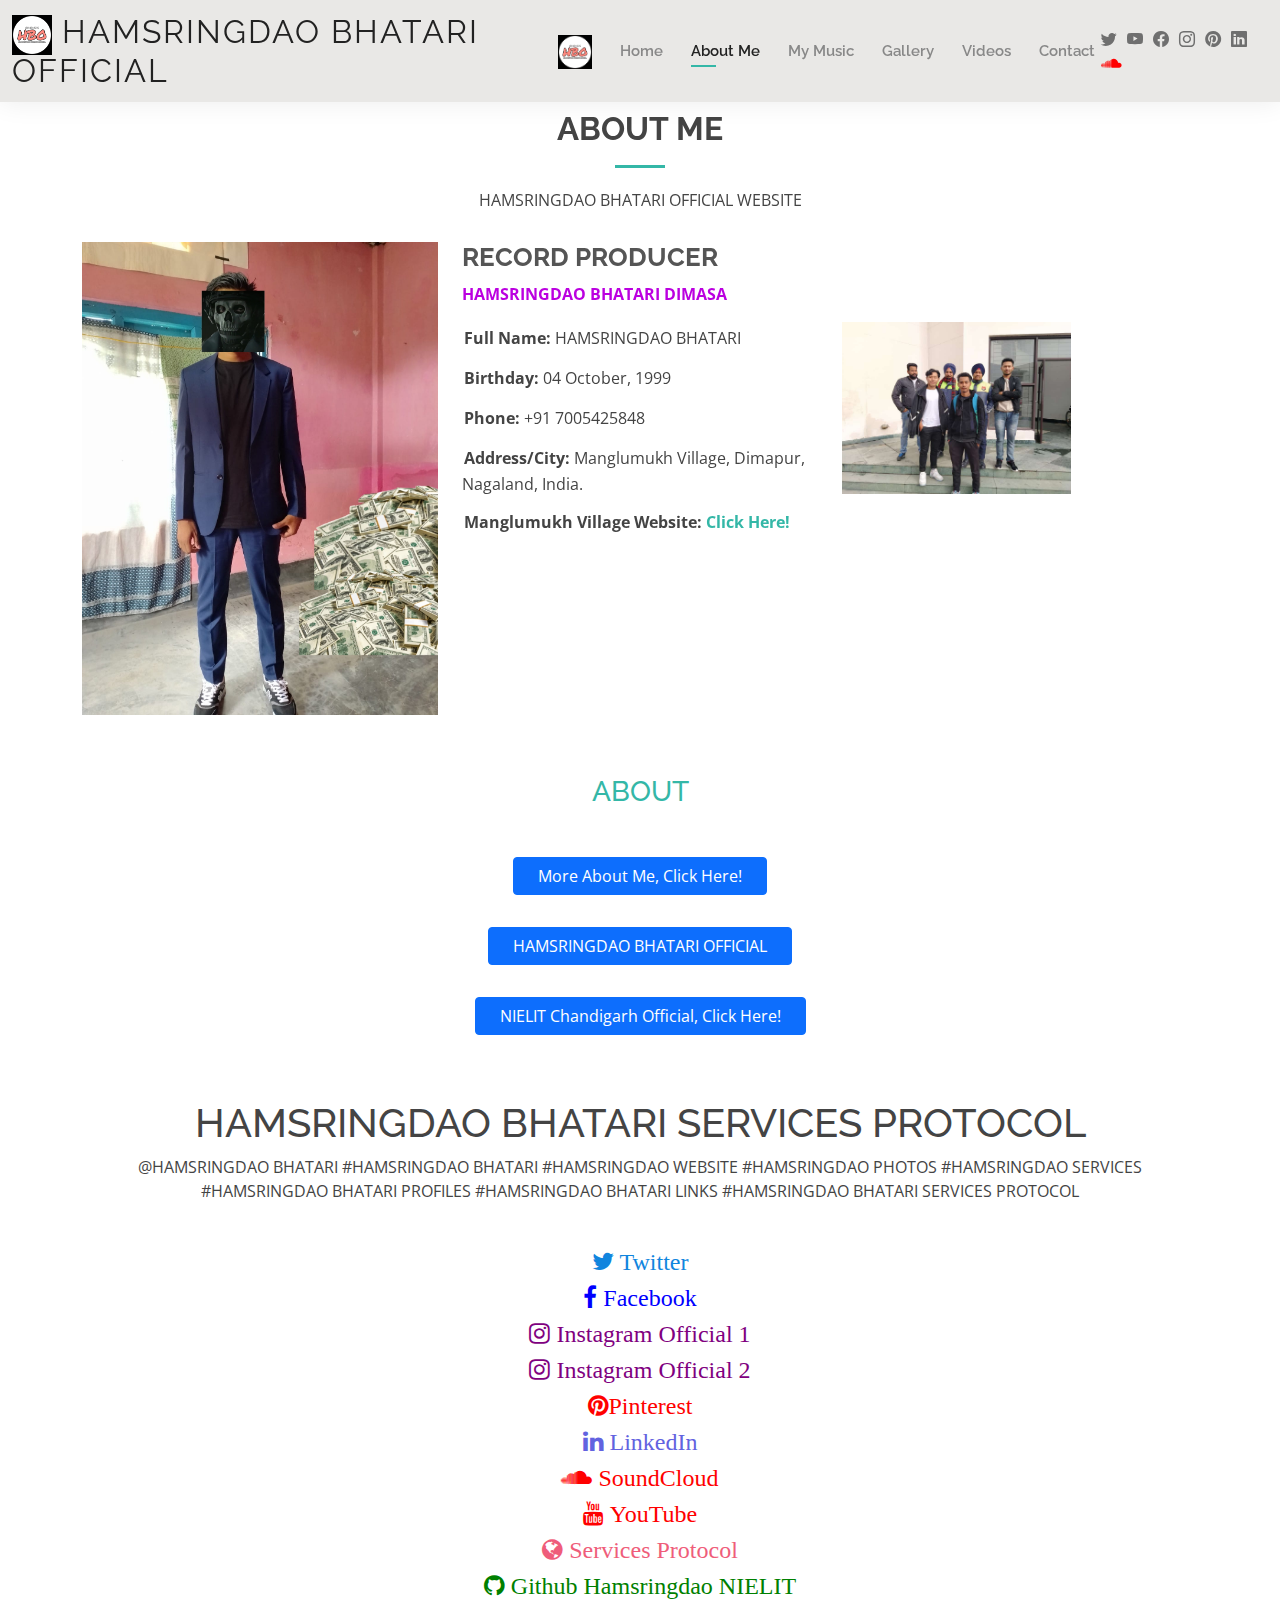
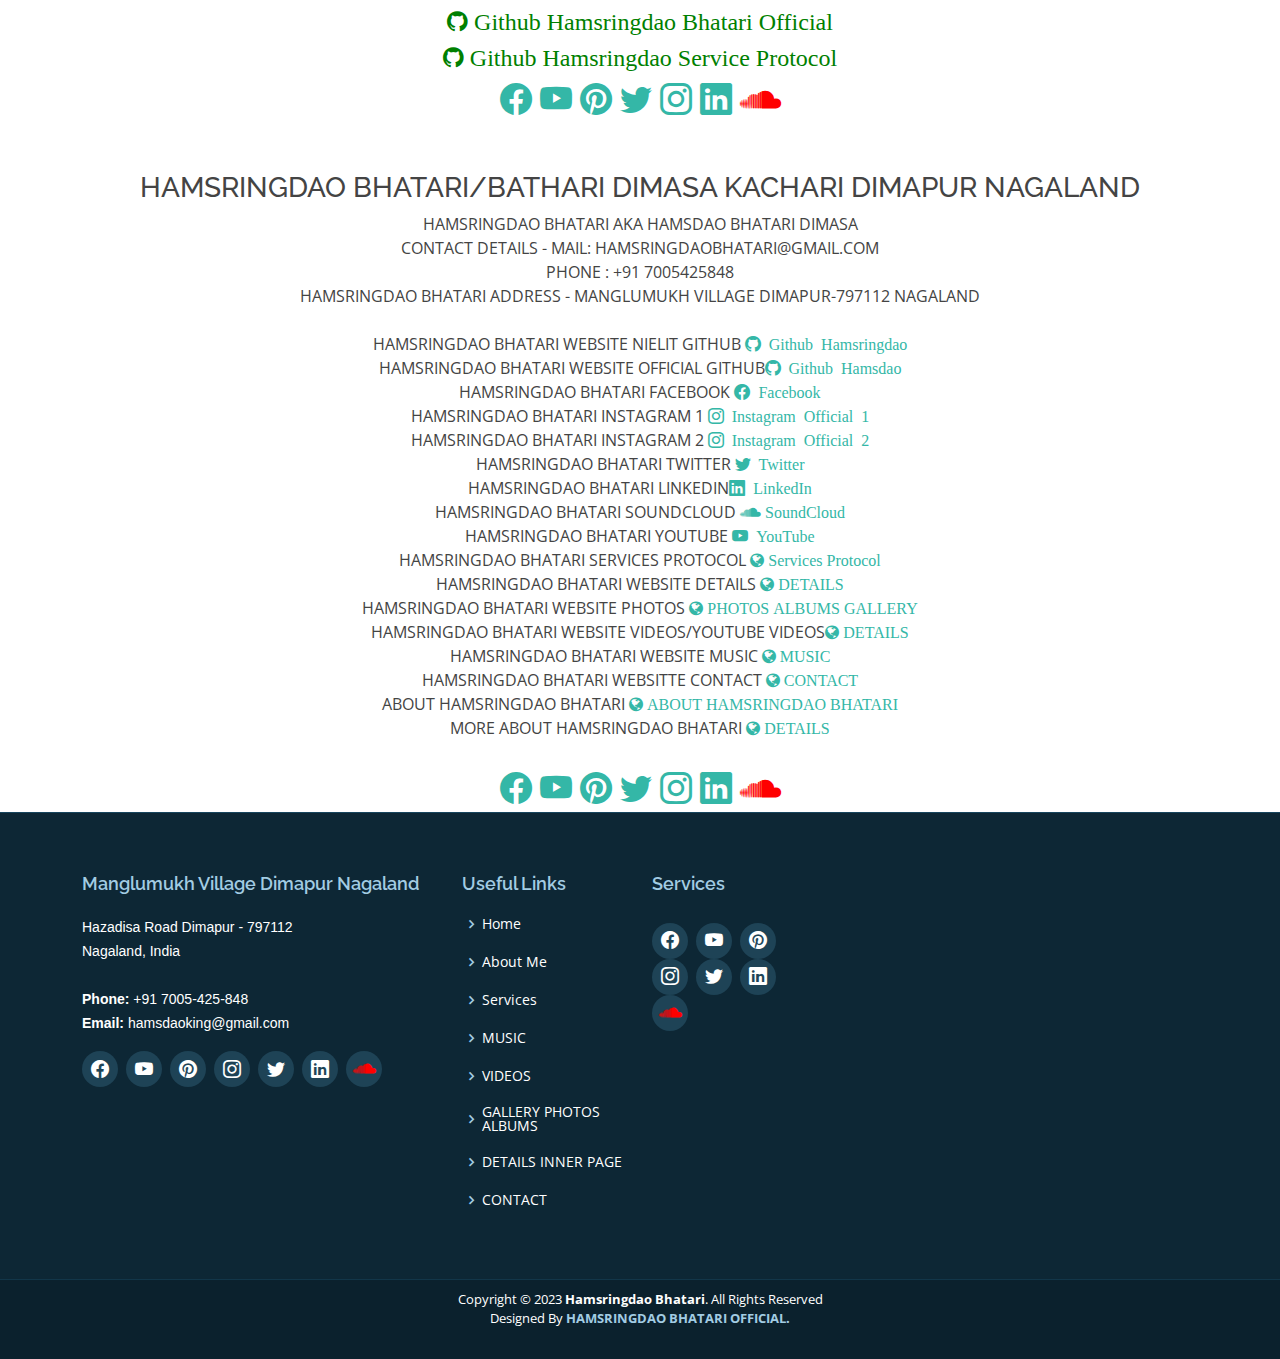
==== about.html @ de3659d4 "Add files via upload" ====
<!DOCTYPE html>
<html lang="en">

<head>
  <meta charset="utf-8">
  <meta content="width=device-width, initial-scale=1.0" name="viewport">

  <title> ABOUT | HAMSRINGDAO BHATARI</title>
  <meta content="HAMSRINGDAO BHATARI WEBSITE" name="description">
  <meta content="WEBSITE" name="keywords">
  <meta content="HAMSRINGDAO BHATARI" name="author">
  
 
  <!-- Favicons -->
  <link href="assets/img/favicon.png" rel="icon">
  <link href="assets/img/apple-touch-icon.png" rel="apple-touch-icon">
  
  <!-- Google Fonts -->
  <link href="https://fonts.googleapis.com/css?family=Open+Sans:300,300i,400,400i,600,600i,700,700i|Raleway:300,300i,400,400i,500,500i,600,600i,700,700i|Poppins:300,300i,400,400i,500,500i,600,600i,700,700i" rel="stylesheet">

  <!-- Vendor CSS Files -->
  <link href="assets/vendor/aos/aos.css" rel="stylesheet">
  <link href="assets/vendor/bootstrap/css/bootstrap.min.css" rel="stylesheet">
  <link href="assets/vendor/bootstrap-icons/bootstrap-icons.css" rel="stylesheet">
  <link href="assets/vendor/boxicons/css/boxicons.min.css" rel="stylesheet">
  <link href="assets/vendor/glightbox/css/glightbox.min.css" rel="stylesheet">
  <link href="assets/vendor/swiper/swiper-bundle.min.css" rel="stylesheet">

  
    <!-- This link is only for icon -->
    <link rel="stylesheet" href="https://cdnjs.cloudflare.com/ajax/libs/font-awesome/4.7.0/css/font-awesome.min.css">
  

  <!-- Template Main CSS File -->
  <link href="assets/css/style.css" rel="stylesheet">

</head>

<body>

  <!-- ======= Header ======= -->
  <header id="header" class="fixed-top">
    <div class="container-fluid d-flex justify-content-between align-items-center">

      <h1 class="logo me-auto me-lg-0"><a href="index.html"><img src="assets/img/logo.png" style="align-left-corner">   HAMSRINGDAO BHATARI OFFICIAL</a></h1>
      <!-- Uncomment below if you prefer to use an image logo -->
      <a href="index.html" class="logo"><img src="assets/img/logo.png" title="HAMSRINGDAO BHATARI OFFICIAL" class="img-fluid"></a>

      <nav id="navbar" class="navbar order-last order-lg-0">
        <ul>
          <li><a href="index.html">Home</a></li>
          <li><a class="active" href="about.html">About Me</a></li>
		  <li><a href="mymusic.html">My Music</a></li>		  
          <li><a href="portfolio.html">Gallery</a></li>
          <li><a href="myvideo.html">Videos</a></li>
          <li><a href="contact.html">Contact</a></li>
        </ul>
        <i class="bi bi-list mobile-nav-toggle"></i>
      </nav><!-- .navbar -->

      <div class="header-social-links">
        <a href="https://twitter.com/hamsringdao9999" target="_blank" class="twitter"><i class="bi bi-twitter"></i></a>
		<a href="https://www.youtube.com/channel/UCcTFQuDcH3THJNUQV20AfqQ" target="_blank" class="youtube"><i class="bi bi-youtube"></i></a>
        <a href="https://www.facebook.com/hamsdao" target="_blank" class="facebook"><i class="bi bi-facebook"></i></a>
        <a href="https://www.instagram.com/hamsringdaobhatariofficial_ig/" target="_blank" class="instagram"><i class="bi bi-instagram"></i></a>
		<a href="https://in.pinterest.com/hamsdao" target="_blank" class="pinterest"><i class="bi bi-pinterest"></i></a>
        <a href="https://in.linkedin.com/in/hamsringdao-bhatari-10584a185" target="_blank" class="linkedin"><i class="bi bi-linkedin"></i></a>
        <a href="https://soundcloud.com/user-743527441" target="_blank" class="souncloud"><i class="fa fa-soundcloud" style="color:red"></i></a>
      </div>

    </div>

  </header><!-- End Header -->

  <main id="main">

    <!-- ======= About Section ======= -->
    <section id="about" class="about">
      <div class="container" data-aos="fade-up">

        <div class="section-title">
          <h2>About Me</h2>
          <p>HAMSRINGDAO BHATARI OFFICIAL WEBSITE</p>
        </div>

        <div class="row">
          <div class="col-lg-4">
            <img src="assets/img/about hamsringdao.jpg" class="img-fluid" title="HAMSRINGDAO BHATARI OFFICIAL">
          </div>
          <div class="col-lg-8 pt-4 pt-lg-0 content">
            <h3>RECORD PRODUCER</h3>
           <p class="fst"><font color="BBLUE"><b>HAMSRINGDAO BHATARI DIMASA<br></b></font></p>
			  
            <div class="row">
              <div class="col-lg-6">
                <ul>
			   	  <li><i class="bi bi-rounded-right"></i> <strong>Full Name:</strong> HAMSRINGDAO BHATARI</li>
                  <li><i class="bi bi-rounded-right"></i> <strong>Birthday:</strong> 04 October, 1999</li>
                  <li><i class="bi bi-rounded-right"></i> <strong>Phone:</strong> +91 7005425848</li>
                  <li><i class="bi bi-rounded-right"></i> <strong>Address/City:</strong> Manglumukh Village, Dimapur, Nagaland, India.</li>
				  <li><i class="bi bi-rounded-right"></i> <strong>Manglumukh Village Website:</strong><a href="https://manglumukh.github.io/" target="_blank"><b> Click Here!</b></a></li>
				
				  
                </ul>
                
              </div>
              
              <div class="col-lg-4">
                <img src="about hamsringdao2.jpg" class="img-fluid" title="HAMSRINGDAO BHATARI OFFICIAL">
              </div>
              <!---<div class="col-lg-6">
                <ul>
                  <li><i class="bi bi-rounded-right"></i> <strong>Education (High School):</strong>
				  <a href="https://www.google.com/maps/place/Little+Daffodils+Hr.Sec+School+,+Doyapur/@25.7644462,93.6097187,15z/data=!4m2!3m1!1s0x0:0xc39501290b8b42b7?sa=X&ved=2ahUKEwjG0YPQ1Yj9AhXBR2wGHbzeDEgQ_BJ6BAhOEAg" target="_blabk">
				  Little Daffodils Hr. Sec. School, Doyapur, Dimapur, Nagaland.</a></li>
				  <li><i class="bi bi-rounded-right"></i> <strong>Education (Hr. Sec.):</strong><a href="https://www.pvhssdimapur.com/" target="_blank"> Pranab Vidyapith Hr. Sec. School (Science), Dimapur, Ngaland.</a></li>
				  <li><i class="bi bi-rounded-right"></i> <strong>Education (UG):</strong><a href="https://setnu.in/" target="_blank"> Nagaland University - School of Engineering and Technology (B.Tech in CSE), DC Court Junction Dimapur, Nagaland.</a></li>
               
                  <li><i class="bi bi-rounded-right"></i> <strong>Email:</strong> hamsringdaobhatari@gmail.com</li>
                  
                </ul>
              </div>--->
            </div>
            
            <!--<p>
              Choosing services, therefore, is the choice of true labor and pain fuzzy services. Anyone can reach out and get everything. None of the prosecutors attended the incident at the time. And all of him.
              Eagerness to be called the most important services indeed. But hey, because he countered, and so did not. Something interesting indeed to seek out of curiosity. From and from him who countered all the guilt of praising the great sorrows.
            </p>-->
            
          </div>
          

        </div>

      </div>
    </section><!-- End About Section -->


  </main><!-- End #main -->


  <!--------------===================== About =======================------------------>

  <center><h3><a href="about.html">ABOUT</h3></a></center><br>



  
<!-------=========================    Start Links        ==========================------>
<div class="container">


    
    <center>
      
      <p class="pt-3"><a class="btn btn-primary btn js-scroll px-4" href="https://hamsringdaobhatariofficial.github.io/about.html" target="_blank" role="button">More About Me, Click Here!</a></p>
          
          
      <p class="pt-3"><a class="btn btn-primary btn js-scroll px-4" href="https://hamsringdaobhatariofficial.github.io/" target="_blank" role="button">HAMSRINGDAO BHATARI OFFICIAL</a></p>
      
      
      <p class="pt-3"><a class="btn btn-primary btn js-scroll px-4" href="https://nielit.gov.in/chandigarh/" target="_blank" role="button">NIELIT Chandigarh Official, Click Here!</a></p>
      
      </center>

      <br><br>

    
        

    <CENTER><h1>HAMSRINGDAO BHATARI SERVICES PROTOCOL</h1></CENTER>
    <CENTER><P>@HAMSRINGDAO BHATARI #HAMSRINGDAO BHATARI #HAMSRINGDAO WEBSITE #HAMSRINGDAO PHOTOS #HAMSRINGDAO SERVICES #HAMSRINGDAO BHATARI PROFILES
      #HAMSRINGDAO BHATARI LINKS #HAMSRINGDAO BHATARI SERVICES PROTOCOL
    </P></CENTER>
    <br>



    <CENTER>
      <icon size="5"><font size="5">
      <a href="https://twitter.com/hamsringdao9999" class="twitter"><i class="fa fa-twitter" style="color:rgb(16, 133, 222)">  Twitter</i></a> <br>
      <a href="https://www.facebook.com/hamsdao" class="facebook"><i class="fa fa-facebook" style="color:blue">  Facebook</i></a> <br>
      <a href="https://www.instagram.com/hamsringdaobhatariofficial_ig/" class="instagram"><i class="fa fa-instagram" style="color: purple">  Instagram Official 1</i></a><br> 
      <a href="https://www.instagram.com/hamsringdaobhatari_2/" class="instagram"><i class="fa fa-instagram" style="color:purple">  Instagram Official 2</i></a> <br>
      <a href="https://in.pinterest.com/hamsdao/" class="pinterest"><i class="fa fa-pinterest" style="color:red">Pinterest</i></a> <br>
      <a href="https://in.linkedin.com/in/hamsringdao-bhatari-10584a185" class="linkedin"><i class="fa fa-linkedin" style="color:rgb(98, 98, 224)">  LinkedIn</i></a>   <br>         
      <a href="https://soundcloud.com/user-743527441" target="_blank" class="souncloud"><i class="fa fa-soundcloud" style="color:red">  SoundCloud</i></a><br>
      <a href="https://www.youtube.com/channel/UCcTFQuDcH3THJNUQV20AfqQ" class="youtube"><i class="fa fa-youtube" style="color:red">  YouTube</i></a><br>
      <a href="https://bhatari.github.io/" class="cursor"><i class="fa fa-globe" style="color:rgb(239, 93, 122)">  Services Protocol</i></a><br>
      <a href="https://hamsringdao.github.io/" class="github"><i class="fa fa-github" style="color:green">  Github Hamsringdao NIELIT</i></a> <br>
      <a href="https://hamsringdaobhatariofficial.github.io/" class="github"><i class="fa fa-github" style="color:green">  Github Hamsringdao Bhatari Official</i></a> <br>
      <a href="https://bhatari.github.io/" class="github"><i class="fa fa-github" style="color:green">  Github Hamsringdao Service Protocol</i></a> <br>
      
    </font></icon>
    <div></div>

        
        
      <icon size="6"><font size="6">
        <div class="social-links d-none d-md-block">
          <a href="https://www.facebook.com/hamsdao" target="_blank" class="facebook"><i class="bi bi-facebook"></i></a>
        <a href="https://www.youtube.com/channel/UCcTFQuDcH3THJNUQV20AfqQ" target="_blank" class="youtube" ><i class="bi bi-youtube"></i></a>
        <a href="https://in.pinterest.com/hamsdao" target="_blank" class="pinterest"><i class="bi bi-pinterest"></i></a>
            <a href="https://twitter.com/hamsringdao9999" target="_blank" class="twitter"><i class="bi bi-twitter"></i></a>
            <a href="https://www.instagram.com/hamsringdaobhatariofficial_ig/" target="_blank" class="instagram"><i class="bi bi-instagram"></i></a>
            <a href="https://in.linkedin.com/in/hamsringdao-bhatari-10584a185" target="_blank" class="linkedin"><i class="bi bi-linkedin"></i></a>
            <a href="https://soundcloud.com/user-743527441" target="_blank" class="souncloud"><i class="fa fa-soundcloud" style="color:red"></i></a>
        
          </div></font></icon>
          
    </CENTER>

  </div> <br><br>
  
  <!--------------================            ======================================-->




  
  <center><h3>HAMSRINGDAO BHATARI/BATHARI DIMASA KACHARI DIMAPUR NAGALAND</h3></center>
  <CENTER>HAMSRINGDAO BHATARI AKA HAMSDAO BHATARI DIMASA</CENTER>
  <CENTER>CONTACT DETAILS - MAIL: HAMSRINGDAOBHATARI@GMAIL.COM</CENTER>
  <CENTER>PHONE : +91 7005425848</CENTER>
  <CENTER>HAMSRINGDAO BHATARI ADDRESS - MANGLUMUKH VILLAGE DIMAPUR-797112 NAGALAND</CENTER>
  <br>
  <CENTER>HAMSRINGDAO BHATARI WEBSITE NIELIT GITHUB <a href="https://hamsringdao.github.io/" class="github"><i class="bx bi-github">  Github Hamsringdao</i></a> </CENTER>
  <CENTER>HAMSRINGDAO BHATARI WEBSITE OFFICIAL GITHUB<a href="https://hamsringdaobhatariofficial.github.io/" class="github"><i class="bx bi-github">  Github Hamsdao</i></a></CENTER>
  <CENTER>HAMSRINGDAO BHATARI FACEBOOK <a href="https://www.facebook.com/hamsdao" class="facebook"><i class="bx bi-facebook">  Facebook</i></a> </CENTER>
  <CENTER>HAMSRINGDAO BHATARI INSTAGRAM 1 <a href="https://www.instagram.com/hamsringdaobhatariofficial_ig/" class="instagram"><i class="bx bi-instagram">  Instagram Official 1</i></a></CENTER>
  <CENTER>HAMSRINGDAO BHATARI INSTAGRAM 2 <a href="https://www.instagram.com/hamsringdaobhatari_2/" class="instagram"><i class="bx bi-instagram">  Instagram Official 2</i></a> </CENTER>
  <CENTER>HAMSRINGDAO BHATARI TWITTER <a href="https://twitter.com/hamsringdao9999" class="twitter"><i class="bx bi-twitter">  Twitter</i></a></CENTER>
  <CENTER>HAMSRINGDAO BHATARI LINKEDIN<a href="https://in.linkedin.com/in/hamsringdao-bhatari-10584a185" class="linkedin"><i class="bx bi-linkedin">  LinkedIn</i></a> </CENTER>
  <CENTER>HAMSRINGDAO BHATARI SOUNDCLOUD <a href="https://soundcloud.com/user-743527441" class="instagram"><i class="fa fa-soundcloud">  SoundCloud</i></a></CENTER>
  <CENTER>HAMSRINGDAO BHATARI YOUTUBE <a href="https://www.youtube.com/channel/UCcTFQuDcH3THJNUQV20AfqQ" class="youtube"><i class="bx bi-youtube">  YouTube</i></a></CENTER>
  <CENTER>HAMSRINGDAO BHATARI SERVICES PROTOCOL <a href="https://bhatari.github.io/" class="cursor"><i class="fa fa-globe">  Services Protocol</i></a></CENTER>
  <CENTER>HAMSRINGDAO BHATARI WEBSITE DETAILS <a href="portfolio-details.html" class="cursor"><i class="fa fa-globe">  DETAILS</i></a></CENTER>
  <CENTER>HAMSRINGDAO BHATARI WEBSITE PHOTOS <a href="portfolio.html" class="cursor"><i class="fa fa-globe">  PHOTOS ALBUMS GALLERY</i></a></CENTER>
  <CENTER>HAMSRINGDAO BHATARI WEBSITE VIDEOS/YOUTUBE VIDEOS<a href="https://www.youtube.com/channel/UCcTFQuDcH3THJNUQV20AfqQ" class="cursor"><i class="fa fa-globe">  DETAILS</i></a></CENTER>
  <CENTER>HAMSRINGDAO BHATARI WEBSITE MUSIC <a href="mymusic.html" class="cursor"><i class="fa fa-globe">  MUSIC</i></a></CENTER>
  <CENTER>HAMSRINGDAO BHATARI WEBSITTE CONTACT <a href="contact.html" class="cursor"><i class="fa fa-globe">  CONTACT</i></a></CENTER>
  <CENTER>ABOUT HAMSRINGDAO BHATARI <a href="about.html" class="cursor"><i class="fa fa-globe">  ABOUT HAMSRINGDAO BHATARI</i></a></CENTER>
  <CENTER>MORE ABOUT HAMSRINGDAO BHATARI <a href="https://hamsringdao.github.io/" class="cursor"><i class="fa fa-globe">  DETAILS</i></a></CENTER>

  <br>
  
  <center>
    <icon size="6"><font size="6">
      <div class="social-links d-none d-md-block">
        <a href="https://www.facebook.com/hamsdao" target="_blank" class="facebook"><i class="bi bi-facebook"></i></a>
      <a href="https://www.youtube.com/channel/UCcTFQuDcH3THJNUQV20AfqQ" target="_blank" class="youtube" ><i class="bi bi-youtube"></i></a>
      <a href="https://in.pinterest.com/hamsdao" target="_blank" class="pinterest"><i class="bi bi-pinterest"></i></a>
          <a href="https://twitter.com/hamsringdao9999" target="_blank" class="twitter"><i class="bi bi-twitter"></i></a>
          <a href="https://www.instagram.com/hamsringdaobhatariofficial_ig/" target="_blank" class="instagram"><i class="bi bi-instagram"></i></a>
          <a href="https://in.linkedin.com/in/hamsringdao-bhatari-10584a185" target="_blank" class="linkedin"><i class="bi bi-linkedin"></i></a>
          <a href="https://soundcloud.com/user-743527441" target="_blank" class="souncloud"><i class="fa fa-soundcloud" style="color:red"></i></a>
      
        </div></font></icon>
        </center>
    <!--------------===================== END Links =======================------------------>


    
<!-- ======= Footer ======= -->


 <footer id="footer">
    <div class="footer-top">
      <div class="container">
        <div class="row">

          <div class="col-lg-4 col-md-6">
            <div class="footer-info">
              <h3>Manglumukh Village Dimapur Nagaland</h3>
              <p>
                Hazadisa Road Dimapur - 797112 <br>
                Nagaland, India<br><br>
                <strong>Phone:</strong> +91 7005-425-848<br>
                <strong>Email:</strong> hamsdaoking@gmail.com<br>
              </p>
              <div class="social-links mt-3">
                 
				<a href="https://www.facebook.com/hamsdao" target="_blank" class="facebook"><i class="bi bi-facebook"></i></a>
				<a href="https://www.youtube.com/channel/UCcTFQuDcH3THJNUQV20AfqQ"target="_blank" class="youtube"><i class="bi bi-youtube"></i></a>
				<a href="https://in.pinterest.com/hamsdao" target="_blank" class="pinterest"><i class="bi bi-pinterest"></i></a>
				<a href="https://www.instagram.com/hamsringdaobhatariofficial_ig/" target="_blank" class="instagram"><i class="bi bi-instagram"></i></a>
				<a href="https://twitter.com/hamsringdao9999" target="_blank" class="twitter"><i class="bi bi-twitter"></i></a>
				<a href="https://in.linkedin.com/in/hamsringdao-bhatari-10584a185" target="_blank" class="linkedin"><i class="bi bi-linkedin"></i></i></a>
        <a href="https://soundcloud.com/user-743527441" target="_blank" class="souncloud"><i class="fa fa-soundcloud" style="color:red"></i></a>
				
              </div>
            </div>
          </div>

          <div class="col-lg-2 col-md-6 footer-links">
            <h4>Useful Links</h4>
            <ul><li><i class="bx bx-chevron-right"></i> <a href="#hero">Home</a></li>
              <li><i class="bx bx-chevron-right"></i> <a href="about.html">About Me</a></li>
              <li><i class="bx bx-chevron-right"></i> <a href="https://bhatari.github.io/">Services</a></li>
              <li><i class="bx bx-chevron-right"></i> <a href="mymusic.html">MUSIC</a></li>
              <li><i class="bx bx-chevron-right"></i> <a href="myvideo.html">VIDEOS</a></li>
              <li><i class="bx bx-chevron-right"></i> <a href="portfolio.html">GALLERY PHOTOS ALBUMS</a></li>
              <li><i class="bx bx-chevron-right"></i> <a href="portfolio-details.html">DETAILS INNER PAGE</a></li>
              <li><i class="bx bx-chevron-right"></i> <a href="contact.html">CONTACT</a></li>
            </ul>
          </div>

          <div class="col-lg-2 col-md-6 footer-links">
            <h4>Services</h4>
            
			<div class="social-links mt-3">
                 
				<a href="https://www.facebook.com/hamsdao" target="_blank" class="facebook"><i class="bi bi-facebook"></i></a>
				<a href="https://www.youtube.com/channel/UCcTFQuDcH3THJNUQV20AfqQ"target="_blank" class="youtube"><i class="bi bi-youtube"></i></a>
				<a href="https://in.pinterest.com/hamsdao" target="_blank" class="pinterest"><i class="bi bi-pinterest"></i></a>
				<a href="https://www.instagram.com/hamsringdaobhatariofficial_ig/" target="_blank" class="instagram"><i class="bi bi-instagram"></i></a>
				<a href="https://twitter.com/hamsringdao9999" target="_blank" class="twitter"><i class="bi bi-twitter"></i></a>
				<a href="https://in.linkedin.com/in/hamsringdao-bhatari-10584a185" target="_blank" class="linkedin"><i class="bi bi-linkedin"></i></i></a>
        <a href="https://soundcloud.com/user-743527441" target="_blank" class="souncloud"><i class="fa fa-soundcloud" style="color:red"></i></a>
				
              </div>
			
          </div>

		  

        </div>
      </div>
    </div>

    <div class="container">
      <div class="row">
        <div class="col-sm-12">
          <div class="copyright-box">
      <div class="credits">
            Copyright &copy; 2023 <strong><span>Hamsringdao Bhatari</span></strong>. All Rights Reserved
            <br>
              
              Designed By <a href="https://hamsringdao.github.io/" ><strong>HAMSRINGDAO BHATARI OFFICIAL.</strong></a>
            </div>
          </div>
        </div>
  
      </div>
    </div>
 

  </footer><!-- End  Footer -->

  <div id="preloader"></div>
  <a href="#" class="back-to-top d-flex align-items-center justify-content-center"><i class="bi bi-arrow-up-short"></i></a>

  <!-- Vendor JS Files -->
  <script src="assets/vendor/purecounter/purecounter.js"></script>
  <script src="assets/vendor/aos/aos.js"></script>
  <script src="assets/vendor/bootstrap/js/bootstrap.bundle.min.js"></script>
  <script src="assets/vendor/glightbox/js/glightbox.min.js"></script>
  <script src="assets/vendor/isotope-layout/isotope.pkgd.min.js"></script>
  <script src="assets/vendor/swiper/swiper-bundle.min.js"></script>
  <script src="assets/vendor/waypoints/noframework.waypoints.js"></script>
  <script src="assets/vendor/php-email-form/validate.js"></script>

  <!-- Template Main JS File -->
  <script src="assets/js/main.js"></script>

</body>

</html>
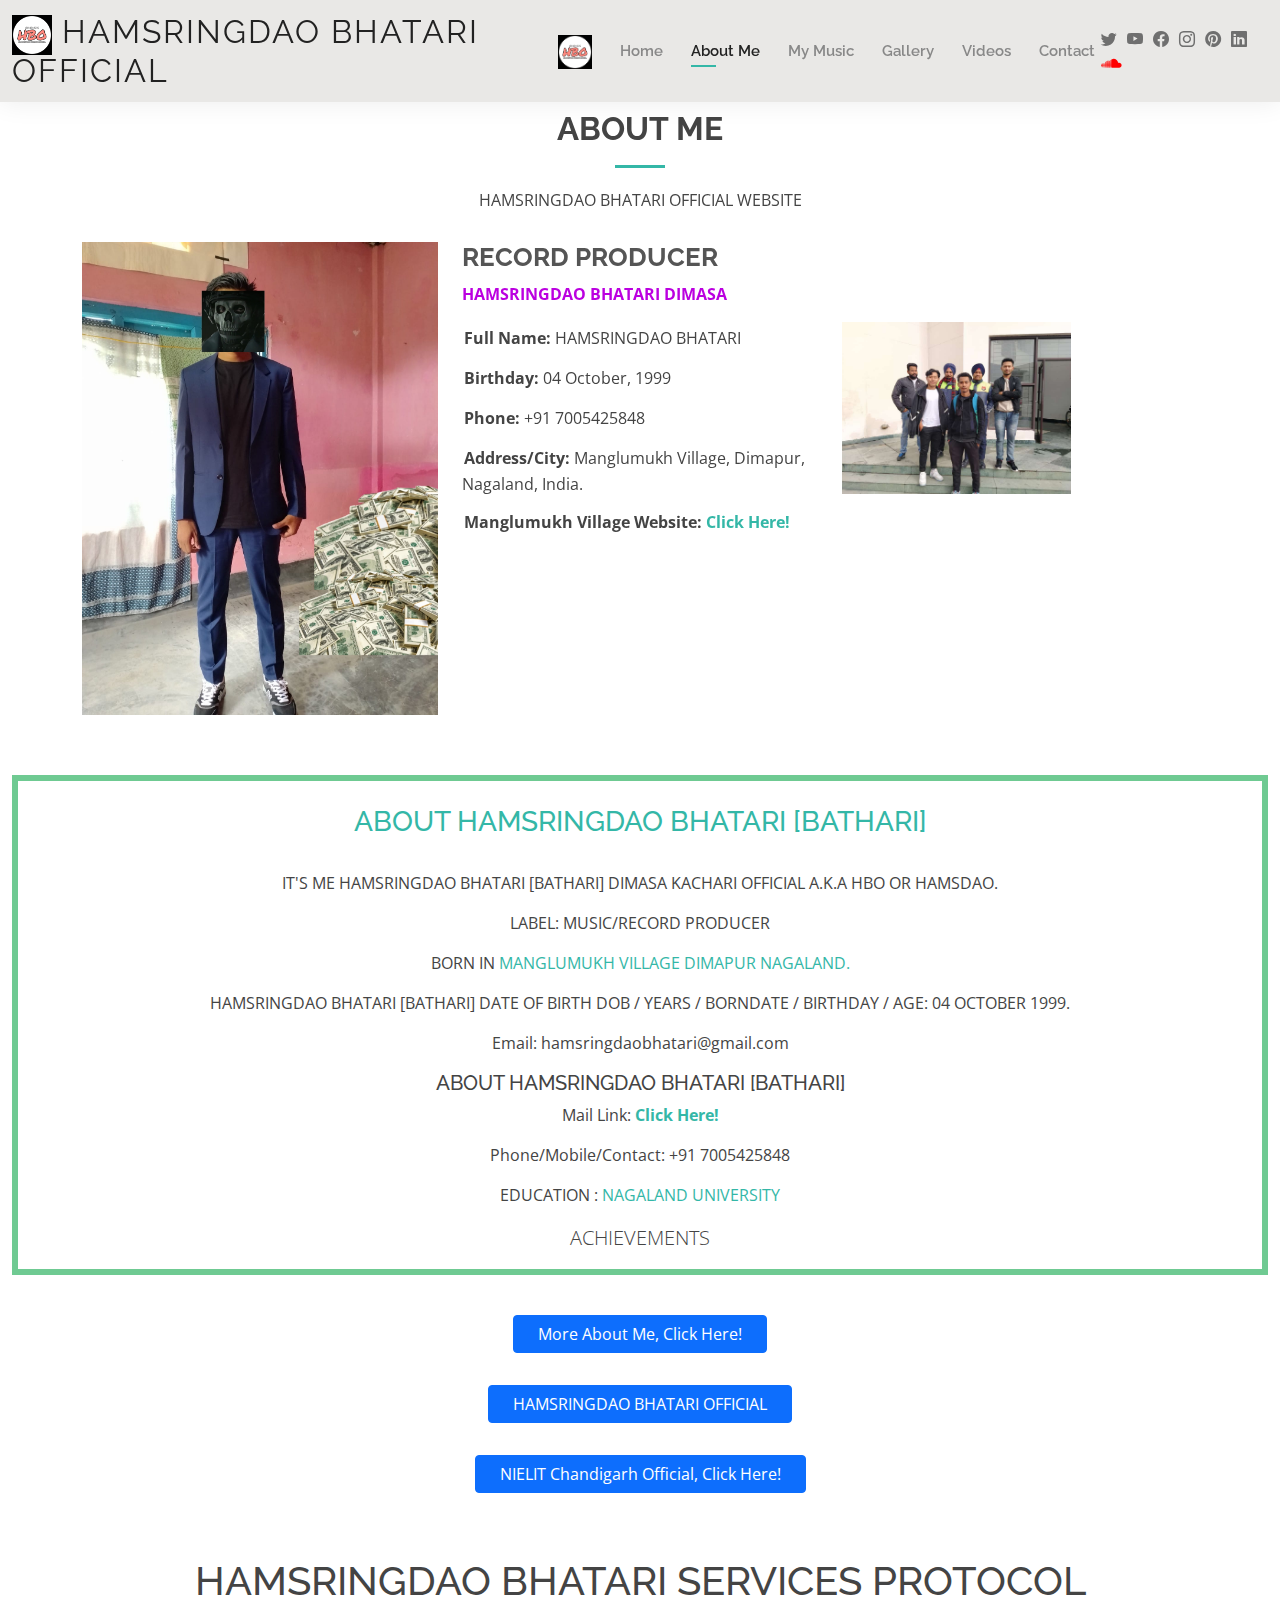
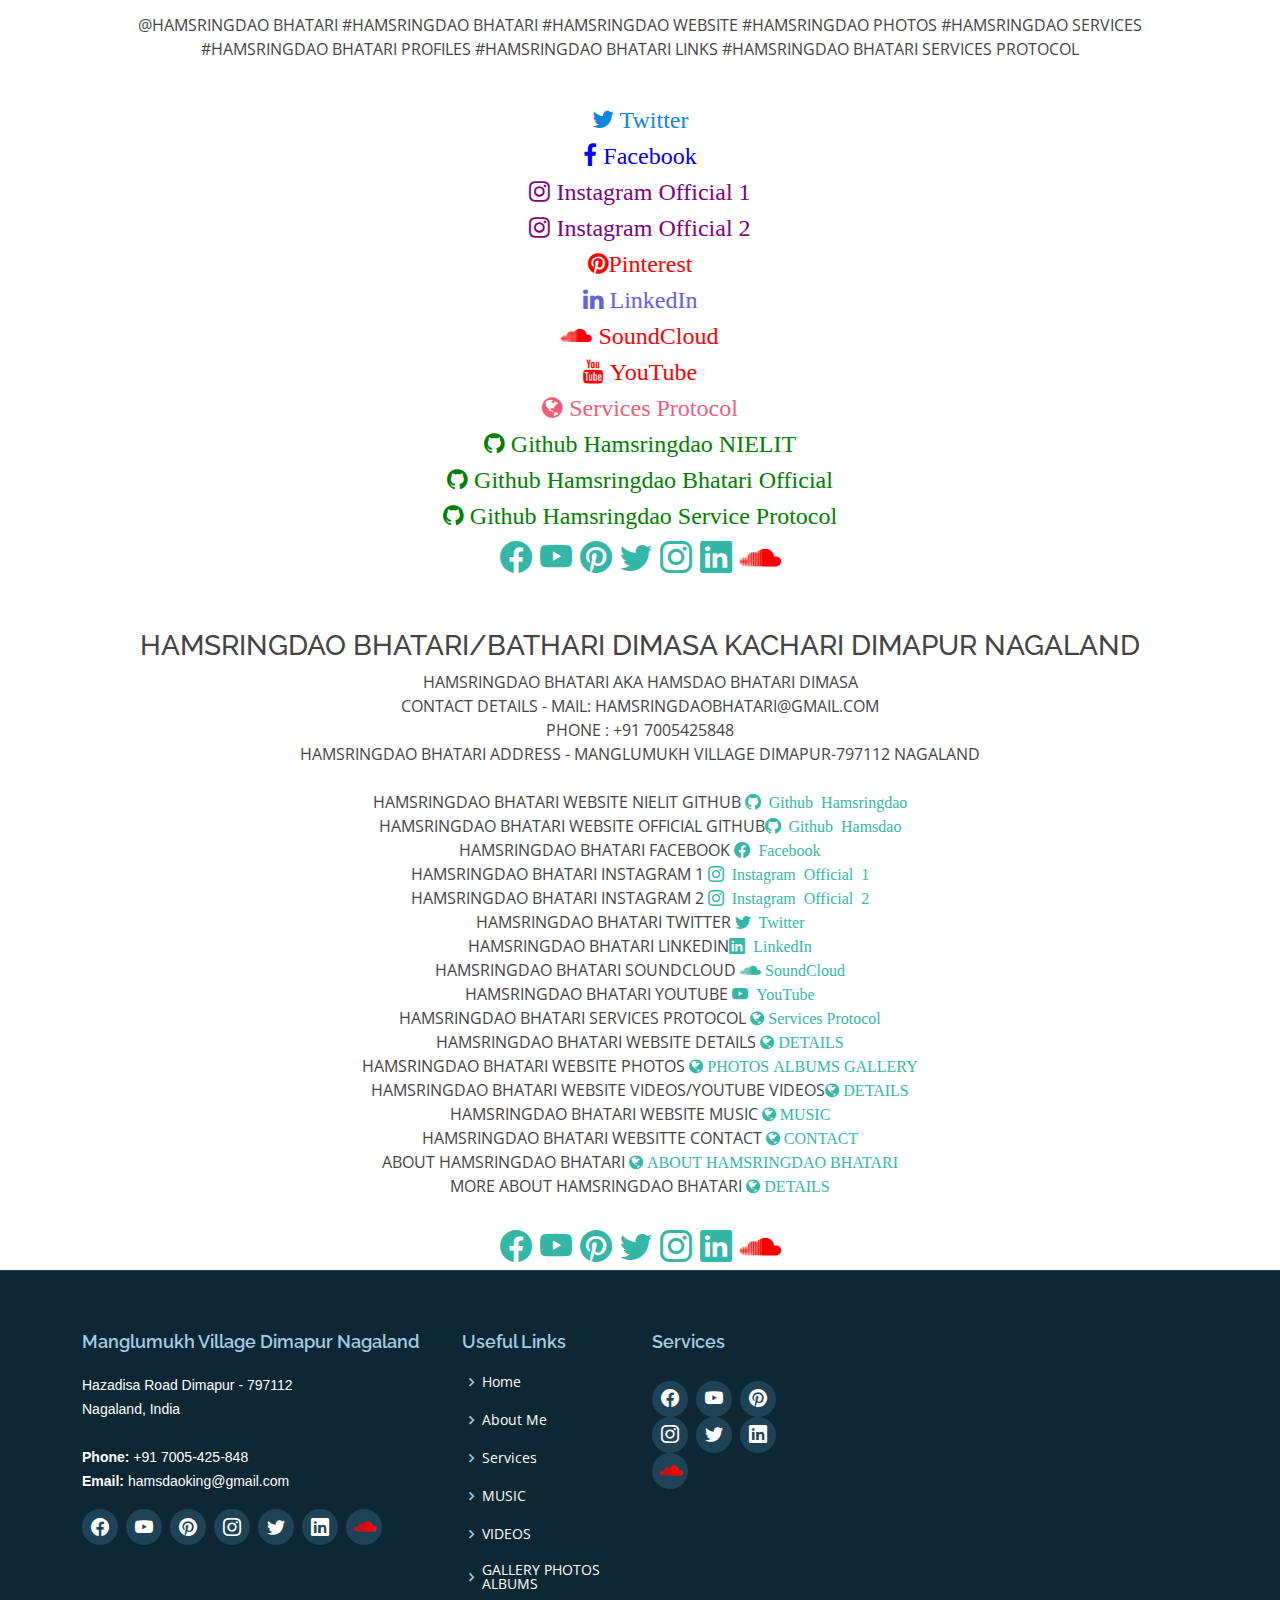
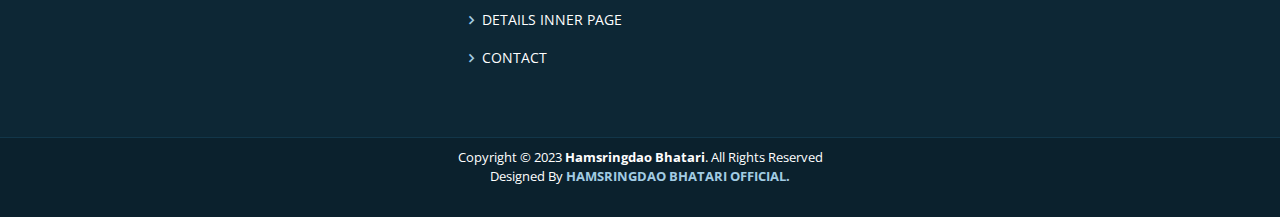
==== commit 27902a15: "Add files via upload" ====
--- a/about.html
+++ b/about.html
@@ -12,8 +12,7 @@
   
  
   <!-- Favicons -->
-  <link href="assets/img/favicon.png" rel="icon">
-  <link href="assets/img/apple-touch-icon.png" rel="apple-touch-icon">
+  <link rel="shortcut icon" href="assets/img/favicon hbo.png">
   
   <!-- Google Fonts -->
   <link href="https://fonts.googleapis.com/css?family=Open+Sans:300,300i,400,400i,600,600i,700,700i|Raleway:300,300i,400,400i,500,500i,600,600i,700,700i|Poppins:300,300i,400,400i,500,500i,600,600i,700,700i" rel="stylesheet">
@@ -139,12 +138,45 @@
   </main><!-- End #main -->
 
 
-  <!--------------===================== About =======================------------------>
-
-  <center><h3><a href="about.html">ABOUT</h3></a></center><br>
-
-
-
+  <!--------------===================== About Section =======================------------------>
+
+  <div class="container-fluid">
+    <div class="box">  
+      <br>
+      <center><h3><a href="about.html">ABOUT HAMSRINGDAO BHATARI [BATHARI]</h3></a>
+        <br>
+      
+      <p><span class="title-s">
+  
+      </span> <span>IT'S ME HAMSRINGDAO BHATARI [BATHARI] DIMASA KACHARI OFFICIAL A.K.A HBO OR HAMSDAO.</span></p>
+                          <P>LABEL:<span class="title-s"> MUSIC/RECORD PRODUCER</span></a>
+                          <P>BORN IN <span class="title-s"><a href="https://manglumukh.github.io/" target="_blank">MANGLUMUKH VILLAGE DIMAPUR NAGALAND.</span></a>
+  
+  
+                            <br>
+                              <p><span class="title-s">HAMSRINGDAO BHATARI [BATHARI] DATE OF BIRTH DOB / YEARS / BORNDATE / BIRTHDAY / AGE:</span> 04 OCTOBER 1999.</P>
+  
+                            <p><span class="title-s">Email:</span> <span>hamsringdaobhatari@gmail.com</span></p>
+  
+                            <h5 class="title-left">
+                              ABOUT HAMSRINGDAO BHATARI [BATHARI]
+                            </h5>
+                         
+                          <p>Mail Link: <a href="mailto:hamsringdaobhatari@gmail.com"><span><b>Click Here!</b></span></p></a>
+                        
+                          <p>Phone/Mobile/Contact:<span class="title-s"> +91 7005425848</span></p>
+                          <p>
+                            EDUCATION :<span class="title-s"><a href="https://nagalanduniversity.ac.in/English"> NAGALAND UNIVERSITY</a>
+                          </span>
+                          </p>
+                          <p class="lead">
+                            ACHIEVEMENTS
+                          </p>
+                        </center>
+                        </div></div>
+                        <br>
+                          
+  <!-------=========================    End About Section        ==========================------>
   
 <!-------=========================    Start Links        ==========================------>
 <div class="container">
--- a/assets/css/style.css
+++ b/assets/css/style.css
@@ -1271,3 +1271,11 @@
 #footer .credits a {
   color: #a2cce3;
 }
+
+
+.box {
+  width: auto;
+  padding: auto;
+  border: 6px solid rgb(111, 202, 146);
+  margin: 1;
+}
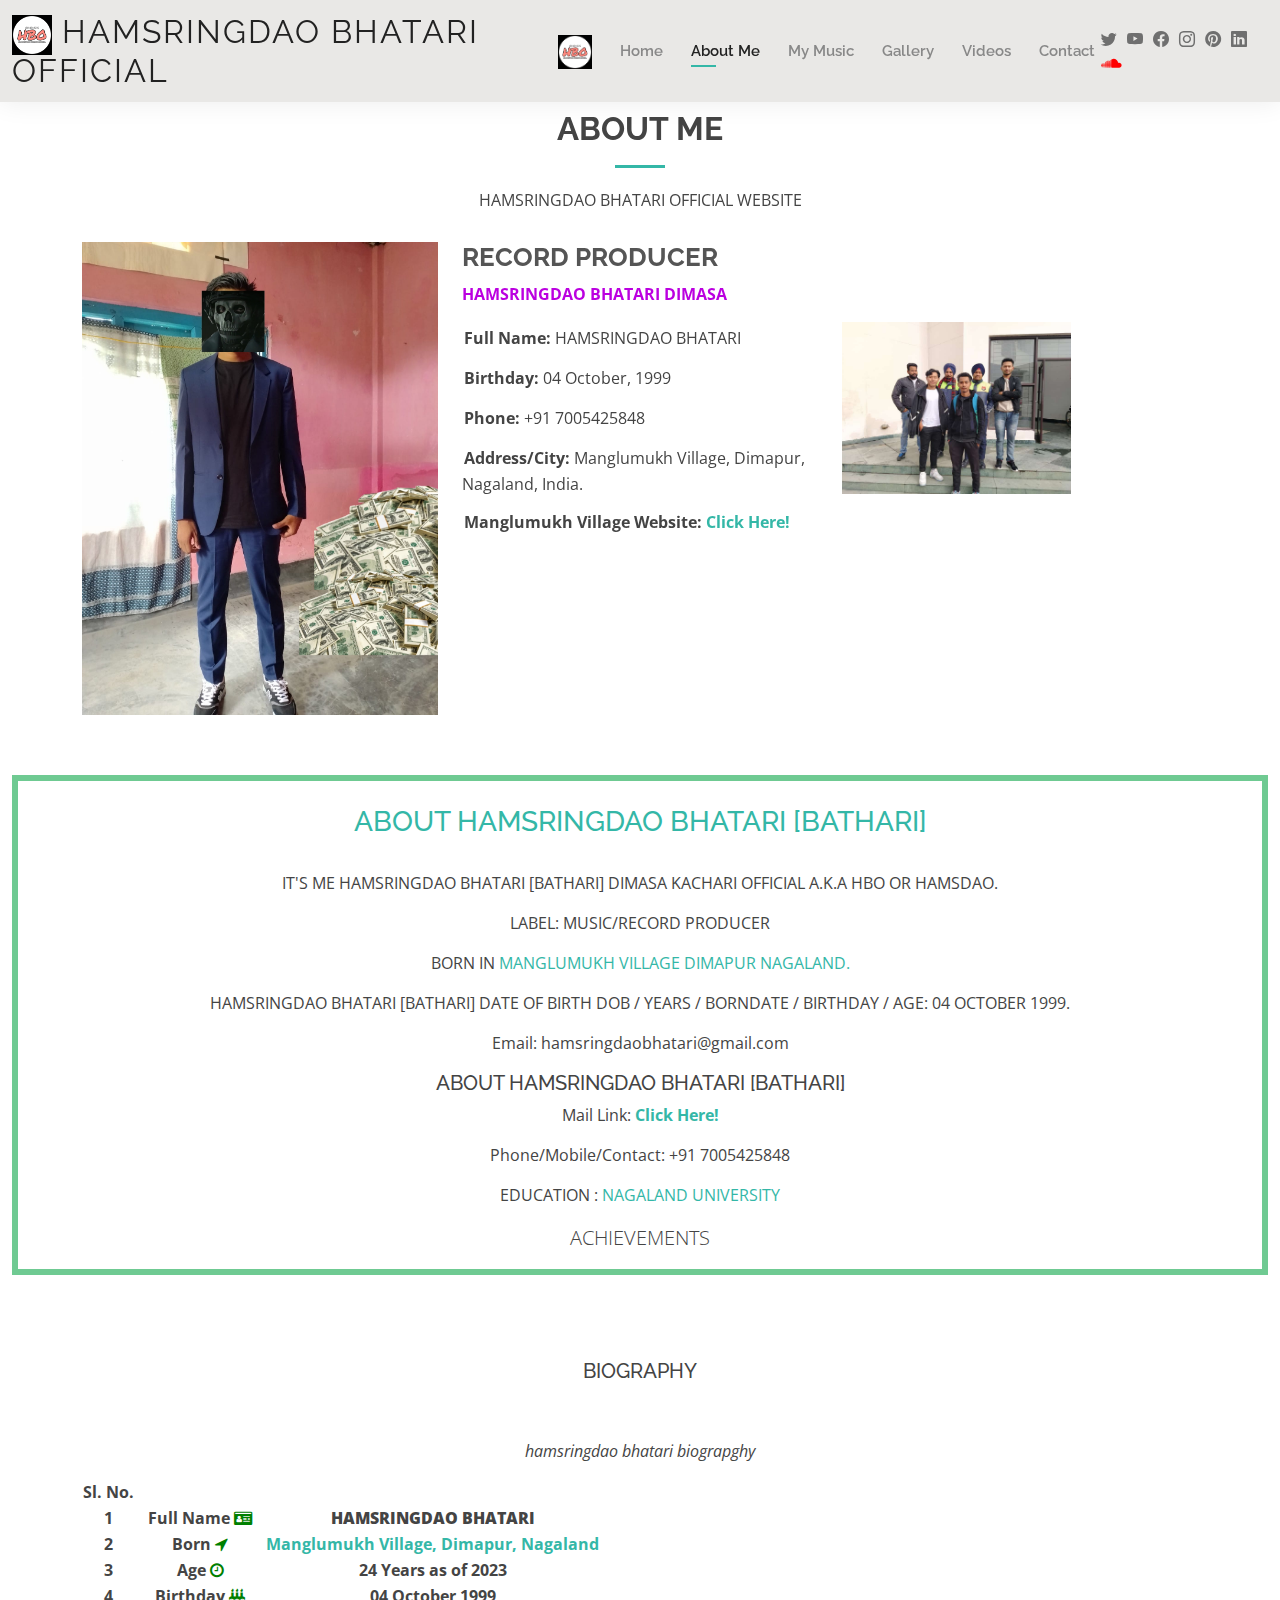
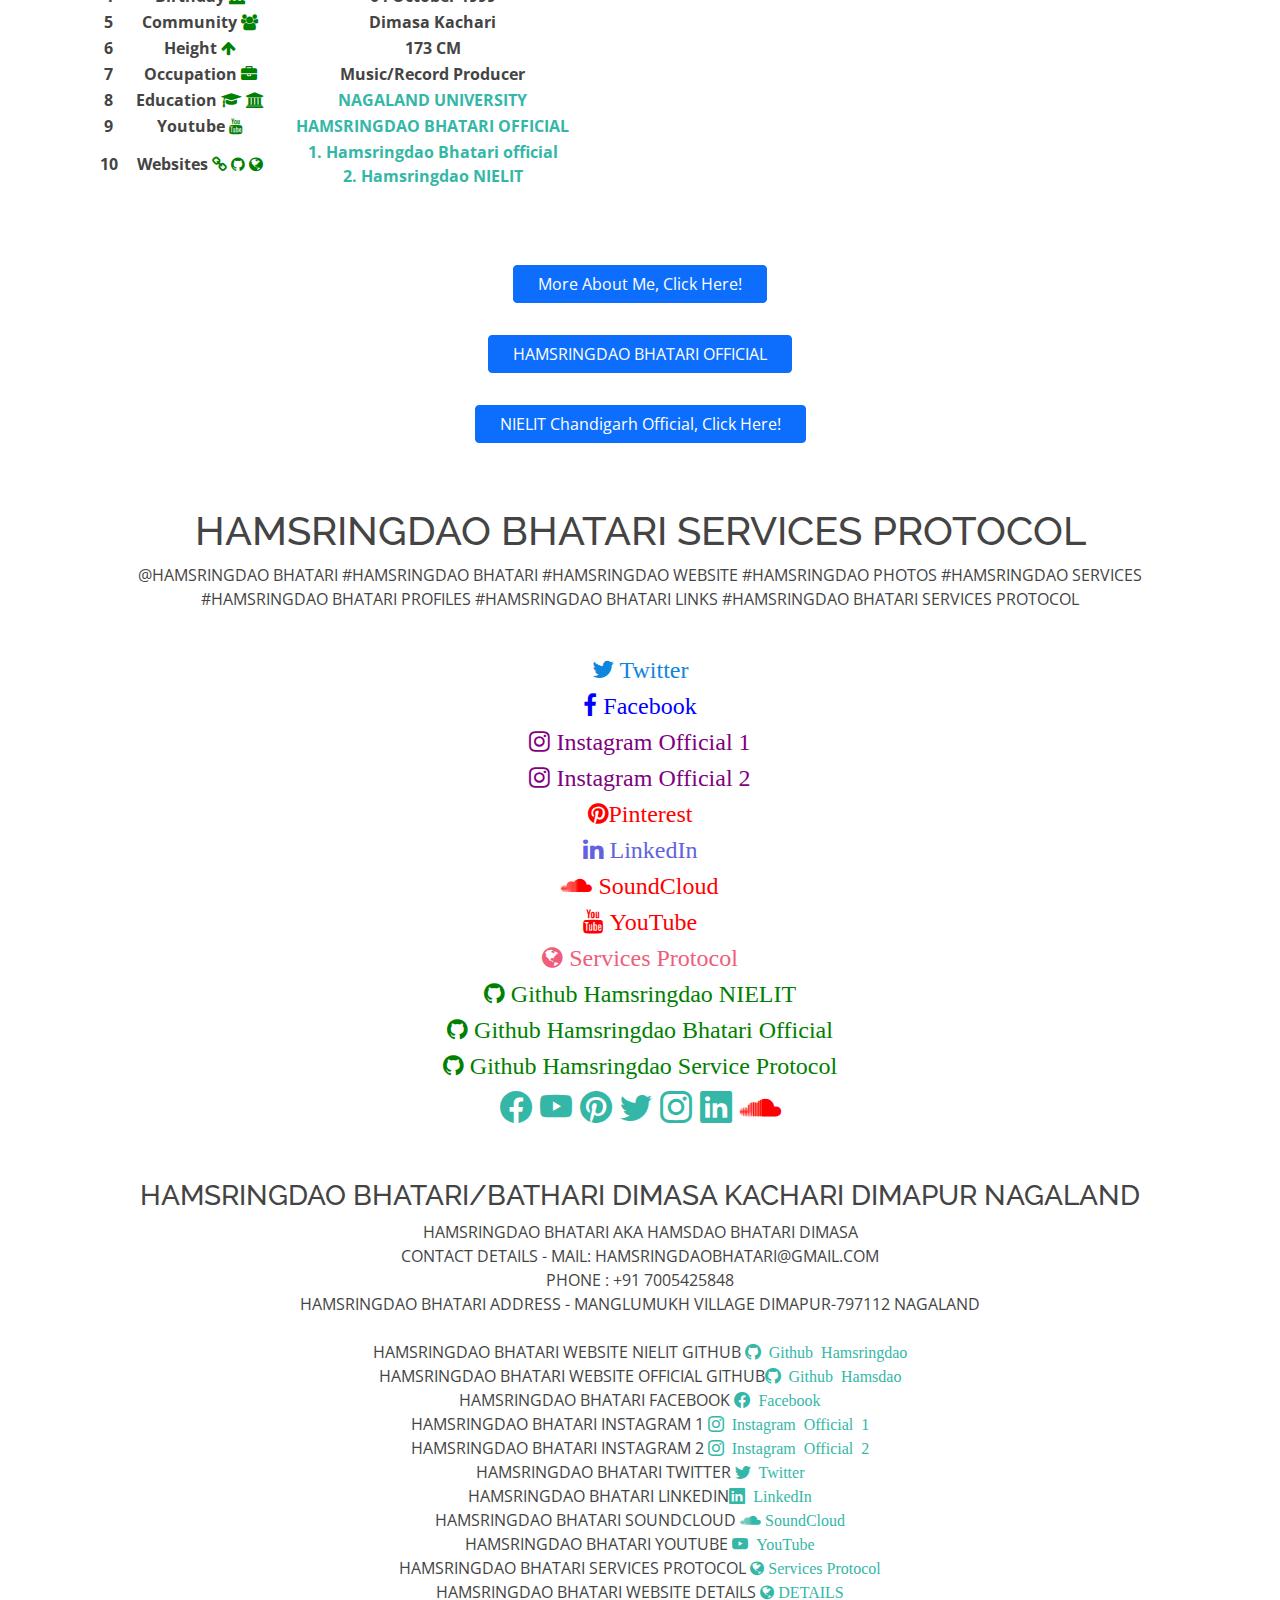
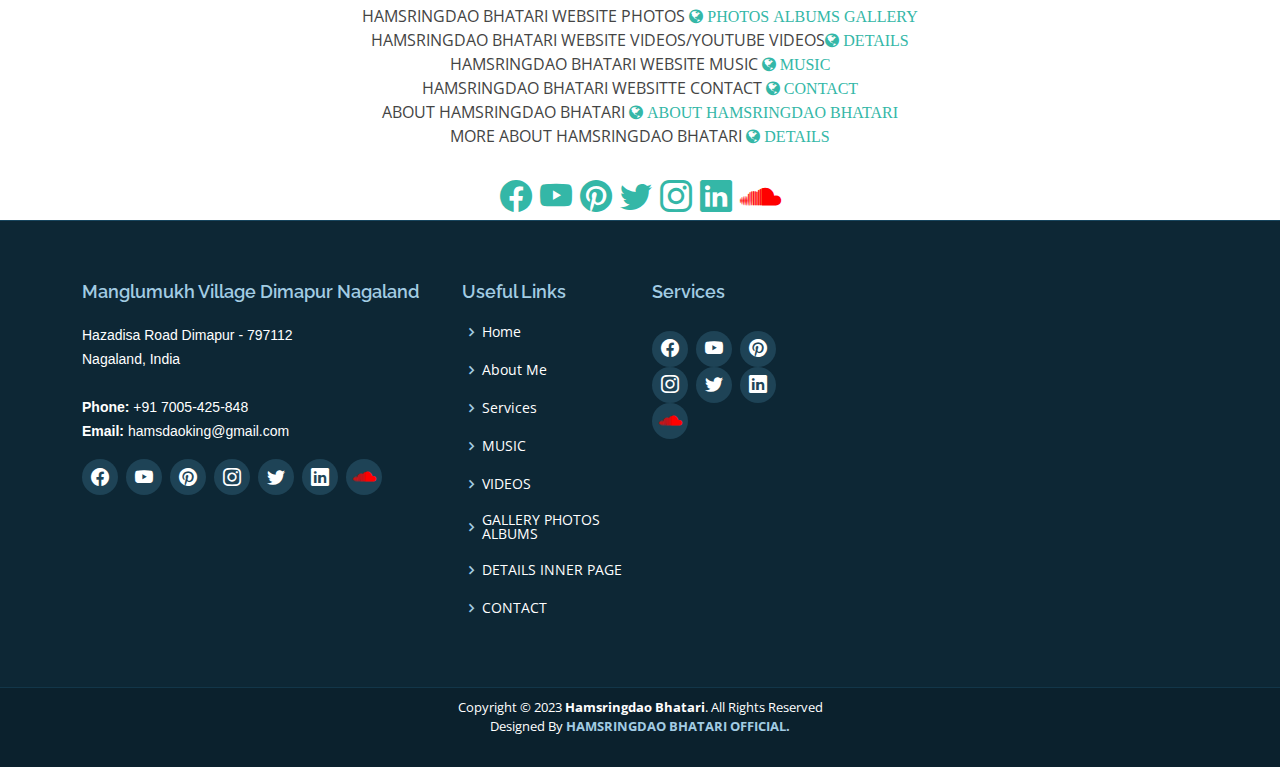
==== commit a2651cad: "Add files via upload" ====
--- a/about.html
+++ b/about.html
@@ -177,6 +177,110 @@
                         <br>
                           
   <!-------=========================    End About Section        ==========================------>
+
+
+
+
+
+
+
+
+  
+  <!---------  ==================     Biograpghy    ============  ---------->
+
+  <section id="bio" class="about-mf sect-pt4 route">
+    <div class="container">
+      <div class="row">
+        <div class="col-sm-12">
+          <div class="box-shadow-full">
+  
+              <div class="title-box text-center">
+                <h5 class="title-service">
+                  BIOGRAPHY
+                </h5><br><br>
+               
+                 
+                <p class="subtitle-a">
+                  <i>hamsringdao bhatari biograpghy</i>
+                   
+                </p>
+
+                <table>
+                  <tr>
+                    <th>Sl. No.</th>
+                    <th></th>
+                    <th></th>
+                  </tr>
+                  <tr>
+                    <th>1</th>
+                  <th>Full Name <i class="fa fa-id-card" style="color:green"></i></th>
+                  <th><b>HAMSRINGDAO BHATARI</b></th>
+                  </tr>
+                  
+                  <tr>
+                    <th>2</th>
+                  <th>Born <i class="fa fa-location-arrow" style="color:green"></i></th>
+                  <th><a href="https://manglumukh.github.io/">Manglumukh Village, Dimapur, Nagaland</a></th>
+                  </tr>
+                  <tr>
+                    <th>3</th>
+                  <th>Age <i class="fa fa-clock-o" style="color:green"></i></th>
+                  <th>24 Years as of 2023</th>
+                  </tr>
+                  <tr>
+                    <th>4</th>
+                    <th>Birthday <i class="fa fa-birthday-cake" style="color:green"></i></th>
+                    <th>04 October 1999</th>
+                  </tr>
+                  <tr>
+                    <th>5</th>
+                    <th>Community <i class="fa fa-group" style="color:green"></i></th>
+                    <th>Dimasa Kachari</th>
+                  </tr>
+                  <tr>
+                    <th>6</th>
+                    <th>Height <i class="fa fa-arrow-up" style="color:green"></i></th>
+                    <th>173 CM</th>
+                  </tr>
+                  <tr>
+                    <th>7</th>
+                    <th>Occupation <i class="fa fa-briefcase" style="color:green"></i></th>
+                    <th>Music/Record Producer</th>
+                  </tr>
+                  <tr>
+                    <th>8</th>
+                    <th>Education <i class="fa fa-graduation-cap" style="color:green"></i> <i class="fa fa-university" style="color:green"></i></th>
+                    <th><a href="https://nagalanduniversity.ac.in/English">NAGALAND UNIVERSITY</a></th>
+                  </tr>
+                  <tr>
+                    <th>9</th>
+                    <th>Youtube <i class="fa fa-youtube" style="color:green"></i></th>
+                    <th><a href="https://www.youtube.com/channel/UCcTFQuDcH3THJNUQV20AfqQ">HAMSRINGDAO BHATARI OFFICIAL</a></th>
+                  </tr>
+
+                  <tr>
+                    <th>10</th>
+                    <th>Websites <i class="fa fa-link" style="color:green"></i> <i class="fa fa-github" style="color:green"></i> <i class="fa fa-globe" style="color:green"></i></th>
+                    <th><a href="https://hamsringdaobhatariofficial.github.io/">1. Hamsringdao Bhatari official</a><br><a href="https://hamsringdao.github.io/">2. Hamsringdao NIELIT</a></th>
+                  </tr>
+
+                  
+                  
+                </table>
+                  
+            </div></div></div></div></section>
+
+
+            <!----------===================  END BIO    ======================-->
+
+
+
+
+
+
+
+
+            
   
 <!-------=========================    Start Links        ==========================------>
 <div class="container">
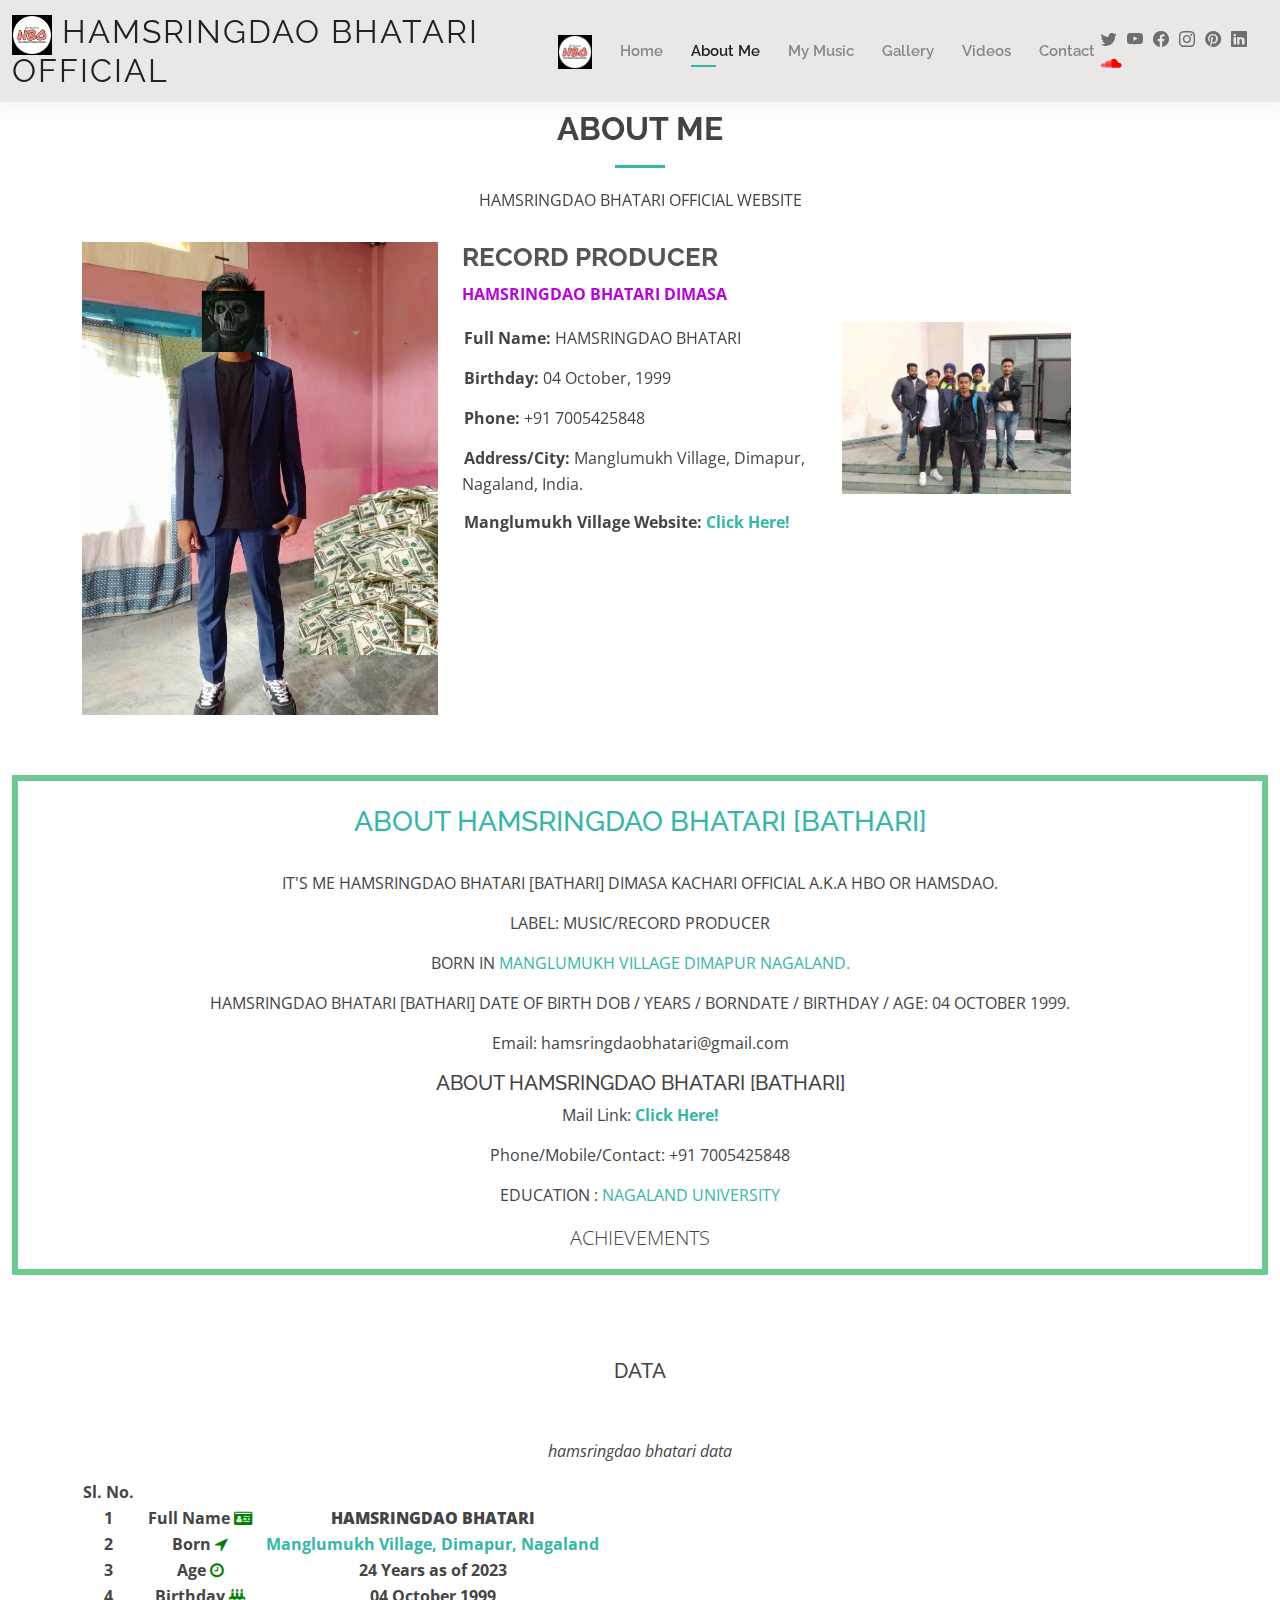
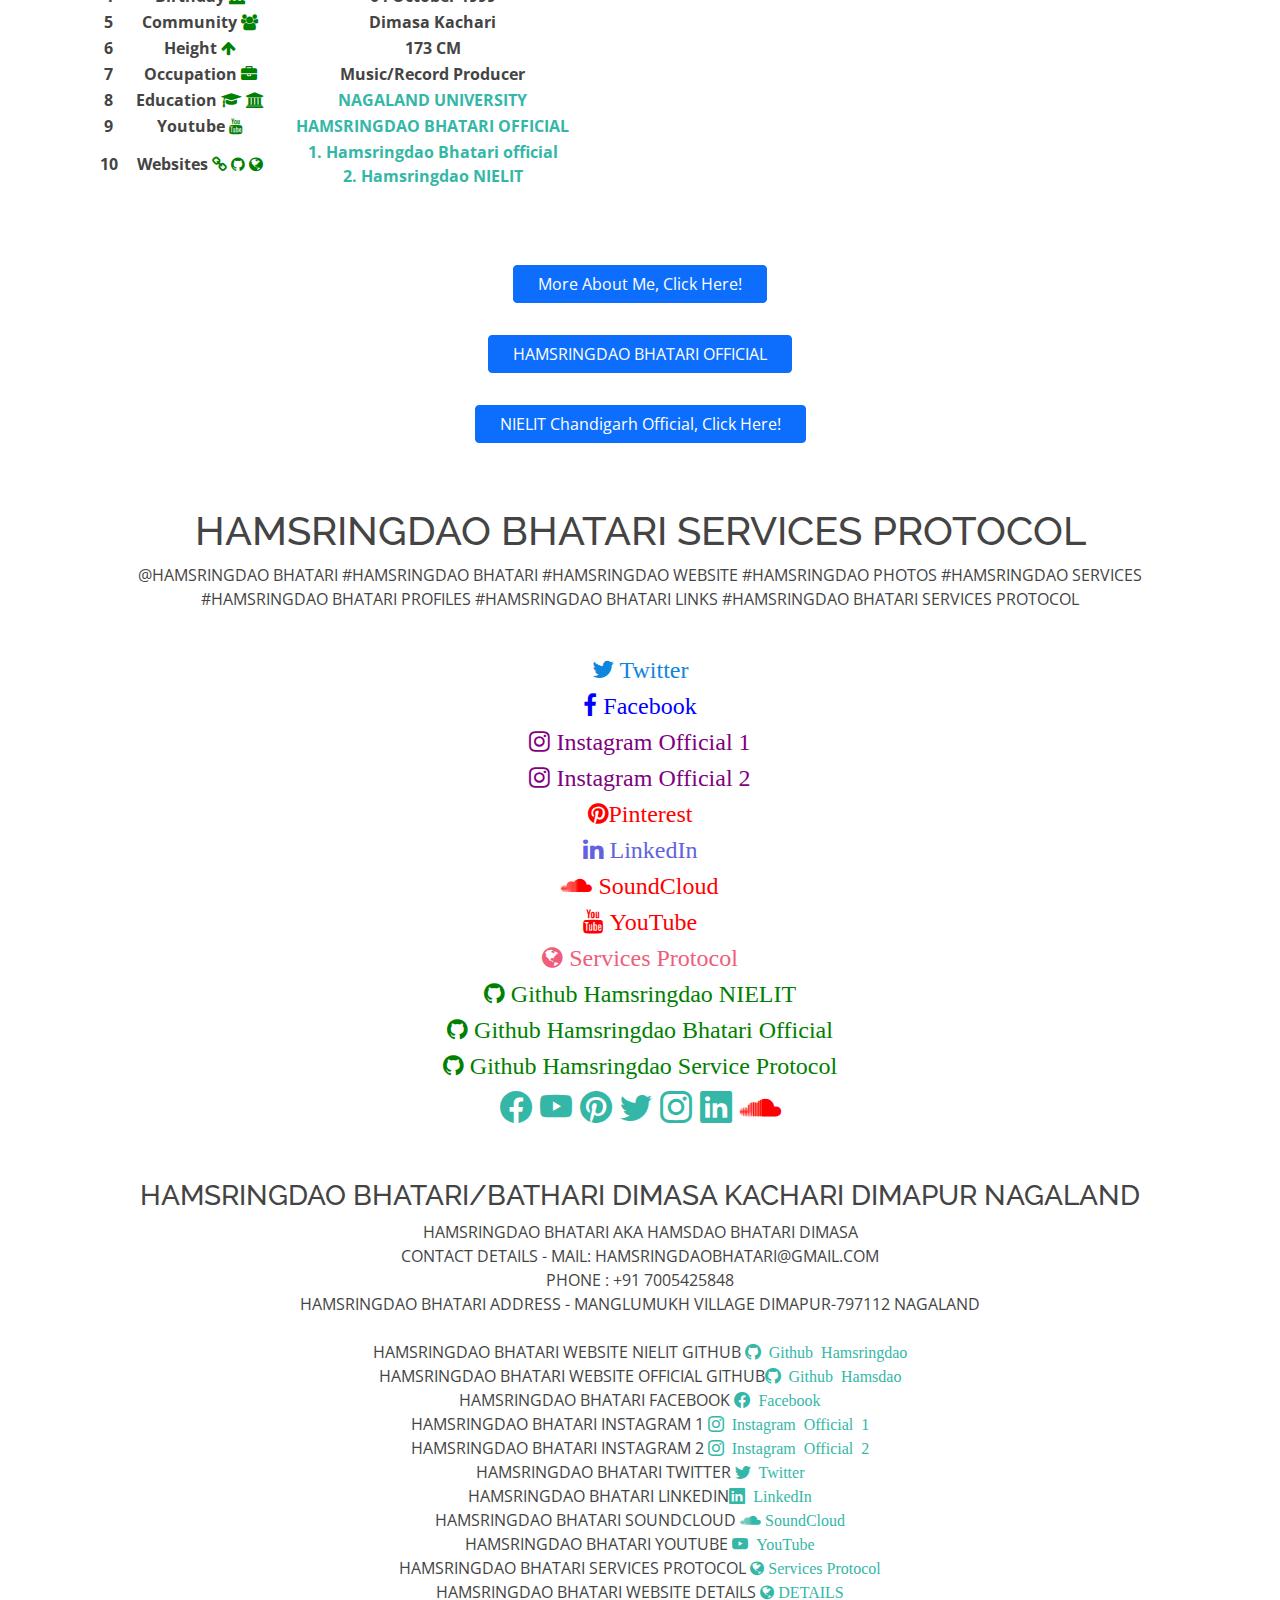
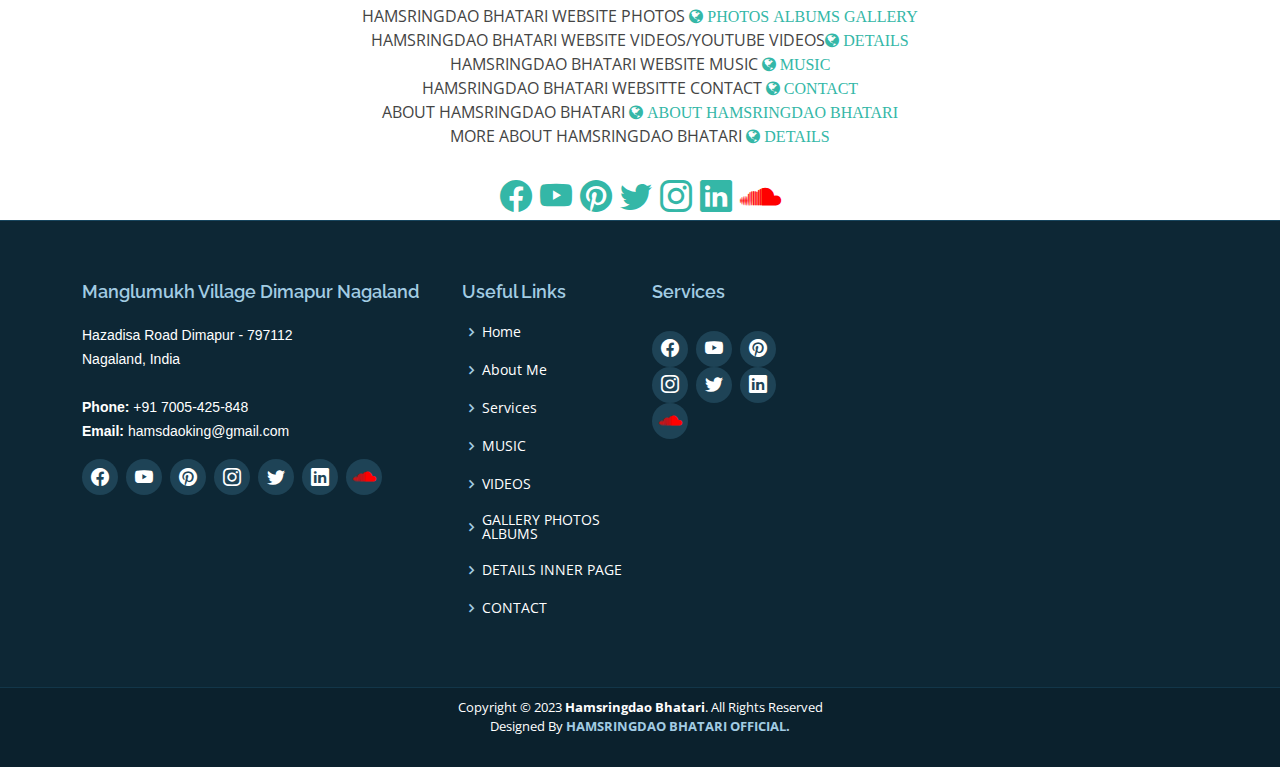
==== commit c7f08366: "Add files via upload" ====
--- a/about.html
+++ b/about.html
@@ -188,7 +188,7 @@
   
   <!---------  ==================     Biograpghy    ============  ---------->
 
-  <section id="bio" class="about-mf sect-pt4 route">
+  <section id="" class="about-mf sect-pt4 route">
     <div class="container">
       <div class="row">
         <div class="col-sm-12">
@@ -196,12 +196,12 @@
   
               <div class="title-box text-center">
                 <h5 class="title-service">
-                  BIOGRAPHY
+                  DATA
                 </h5><br><br>
                
                  
                 <p class="subtitle-a">
-                  <i>hamsringdao bhatari biograpghy</i>
+                  <i>hamsringdao bhatari data</i>
                    
                 </p>
 
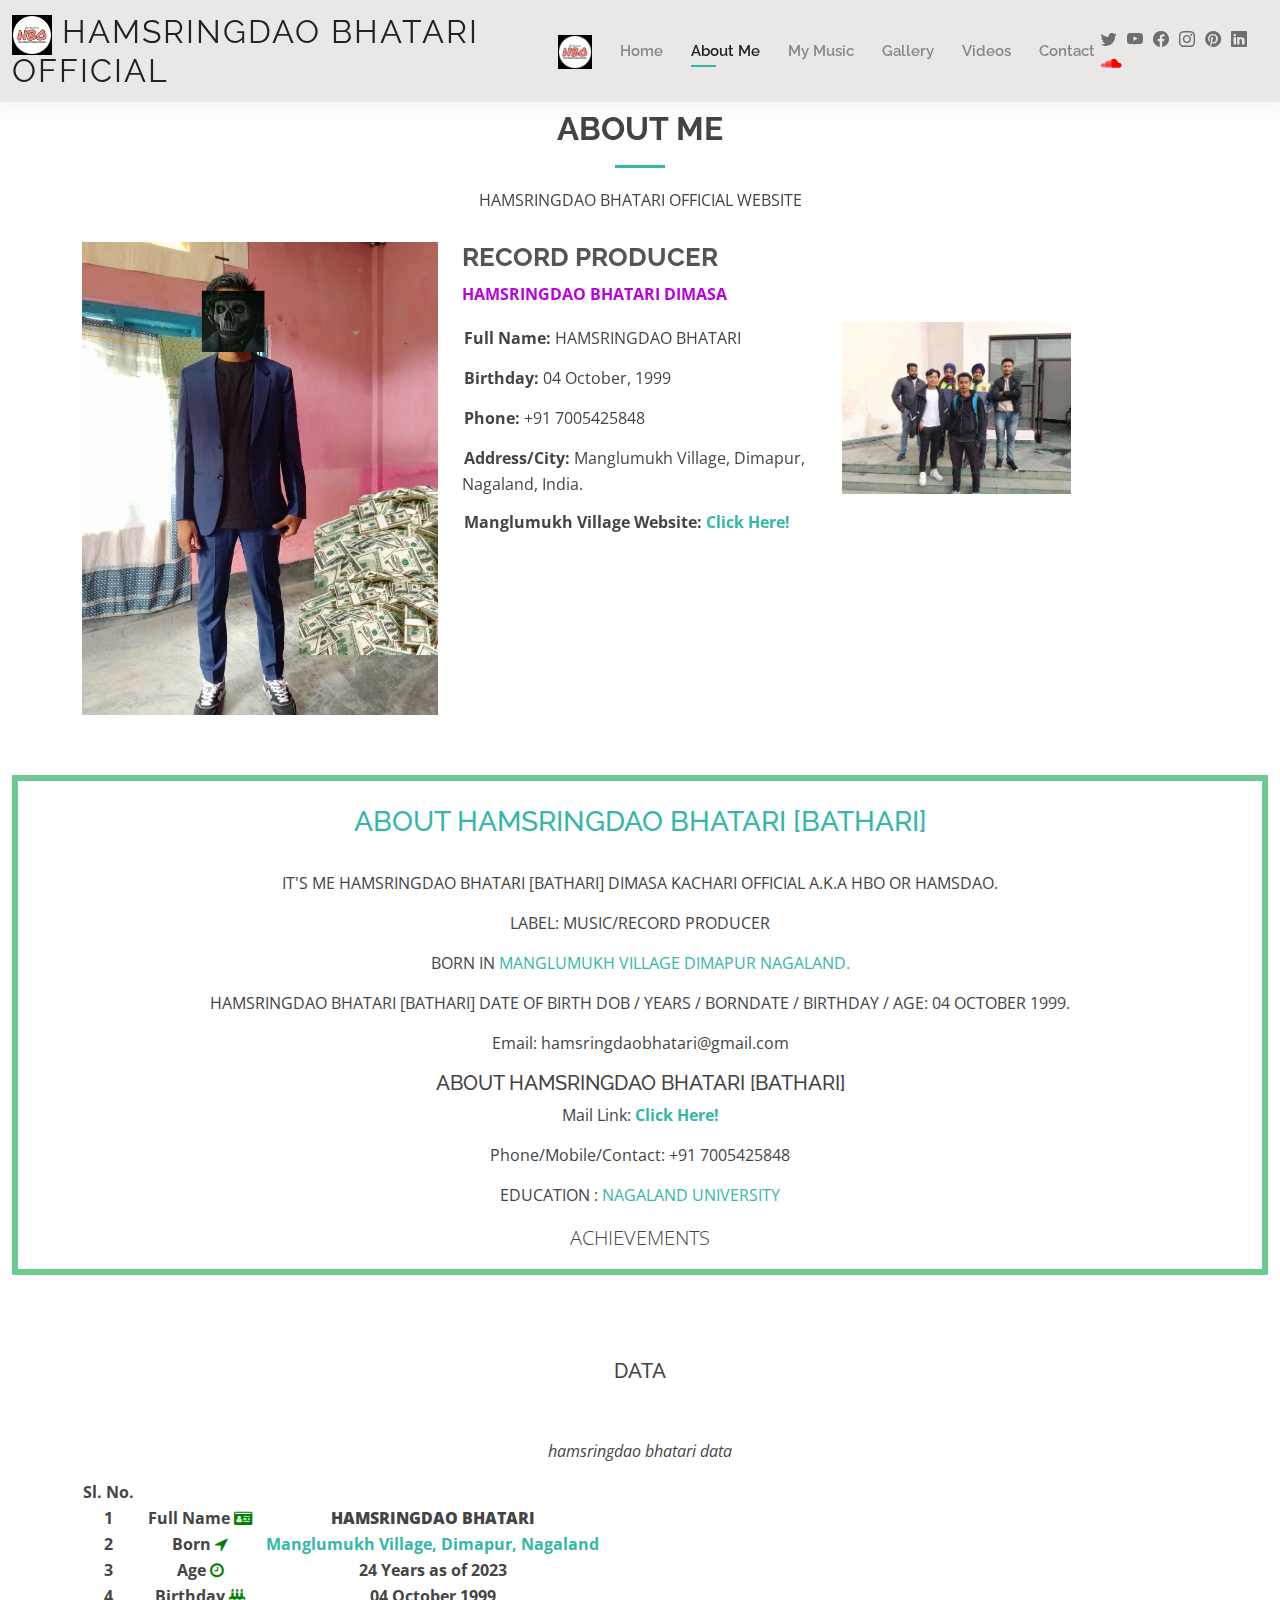
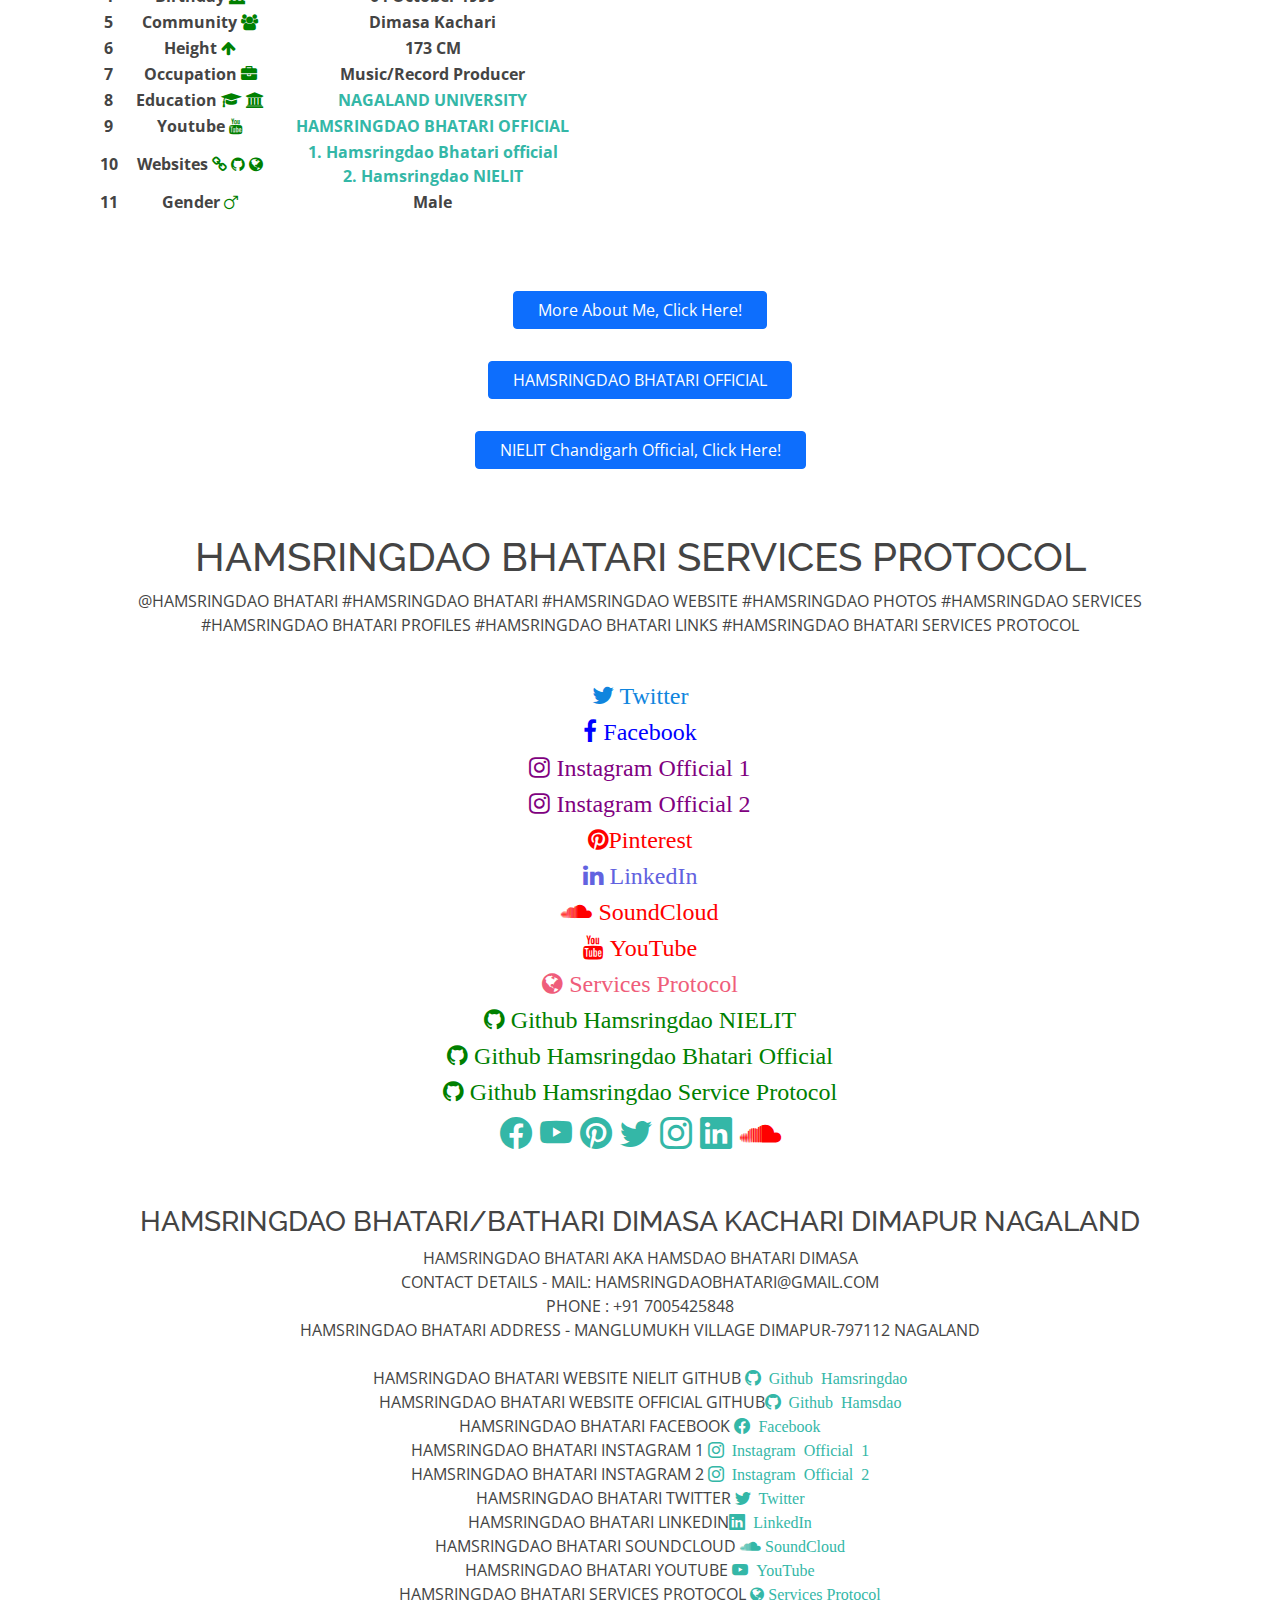
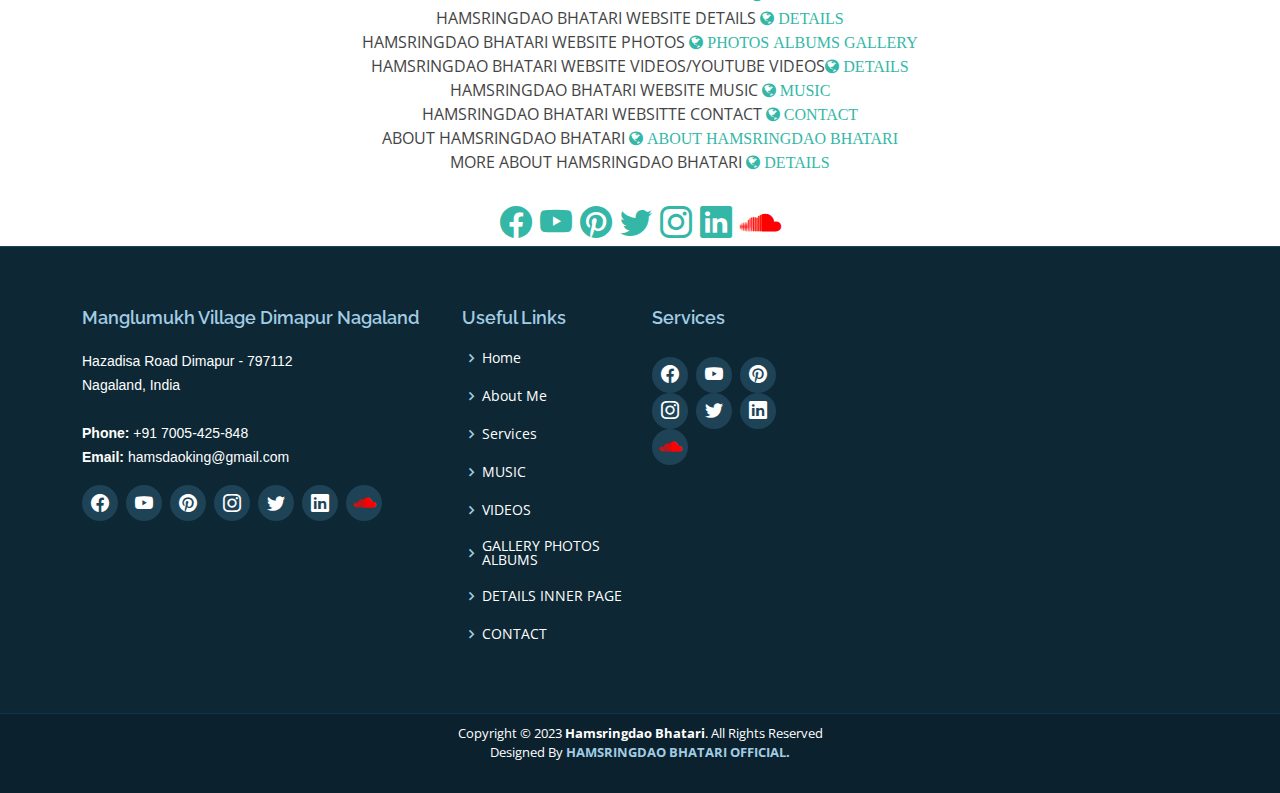
==== commit 65a6c7e5: "Add files via upload" ====
--- a/about.html
+++ b/about.html
@@ -264,6 +264,11 @@
                     <th><a href="https://hamsringdaobhatariofficial.github.io/">1. Hamsringdao Bhatari official</a><br><a href="https://hamsringdao.github.io/">2. Hamsringdao NIELIT</a></th>
                   </tr>
 
+                  <tr>
+                    <th>11</th>
+                    <th>Gender <i class="fa fa-mars" style="color:green"></i></th>
+                    <th>Male</th>
+                  </tr>
                   
                   
                 </table>
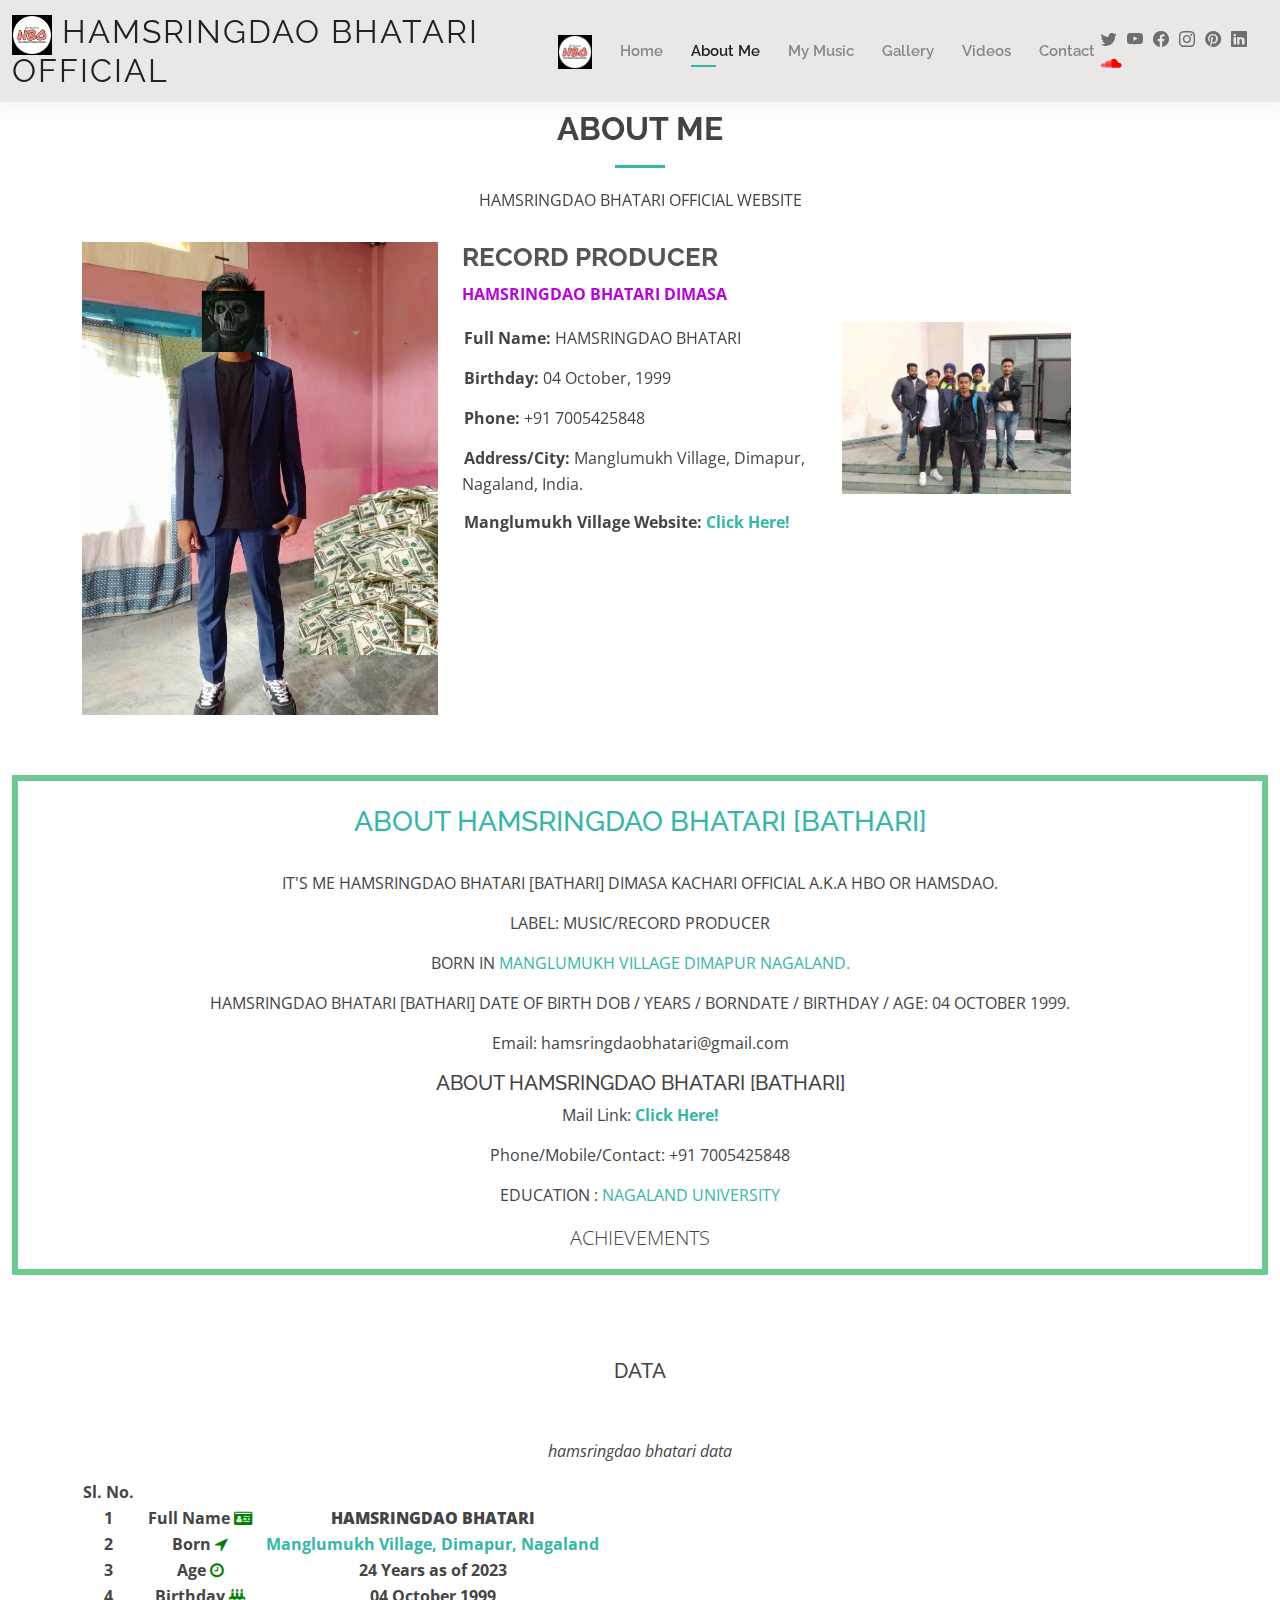
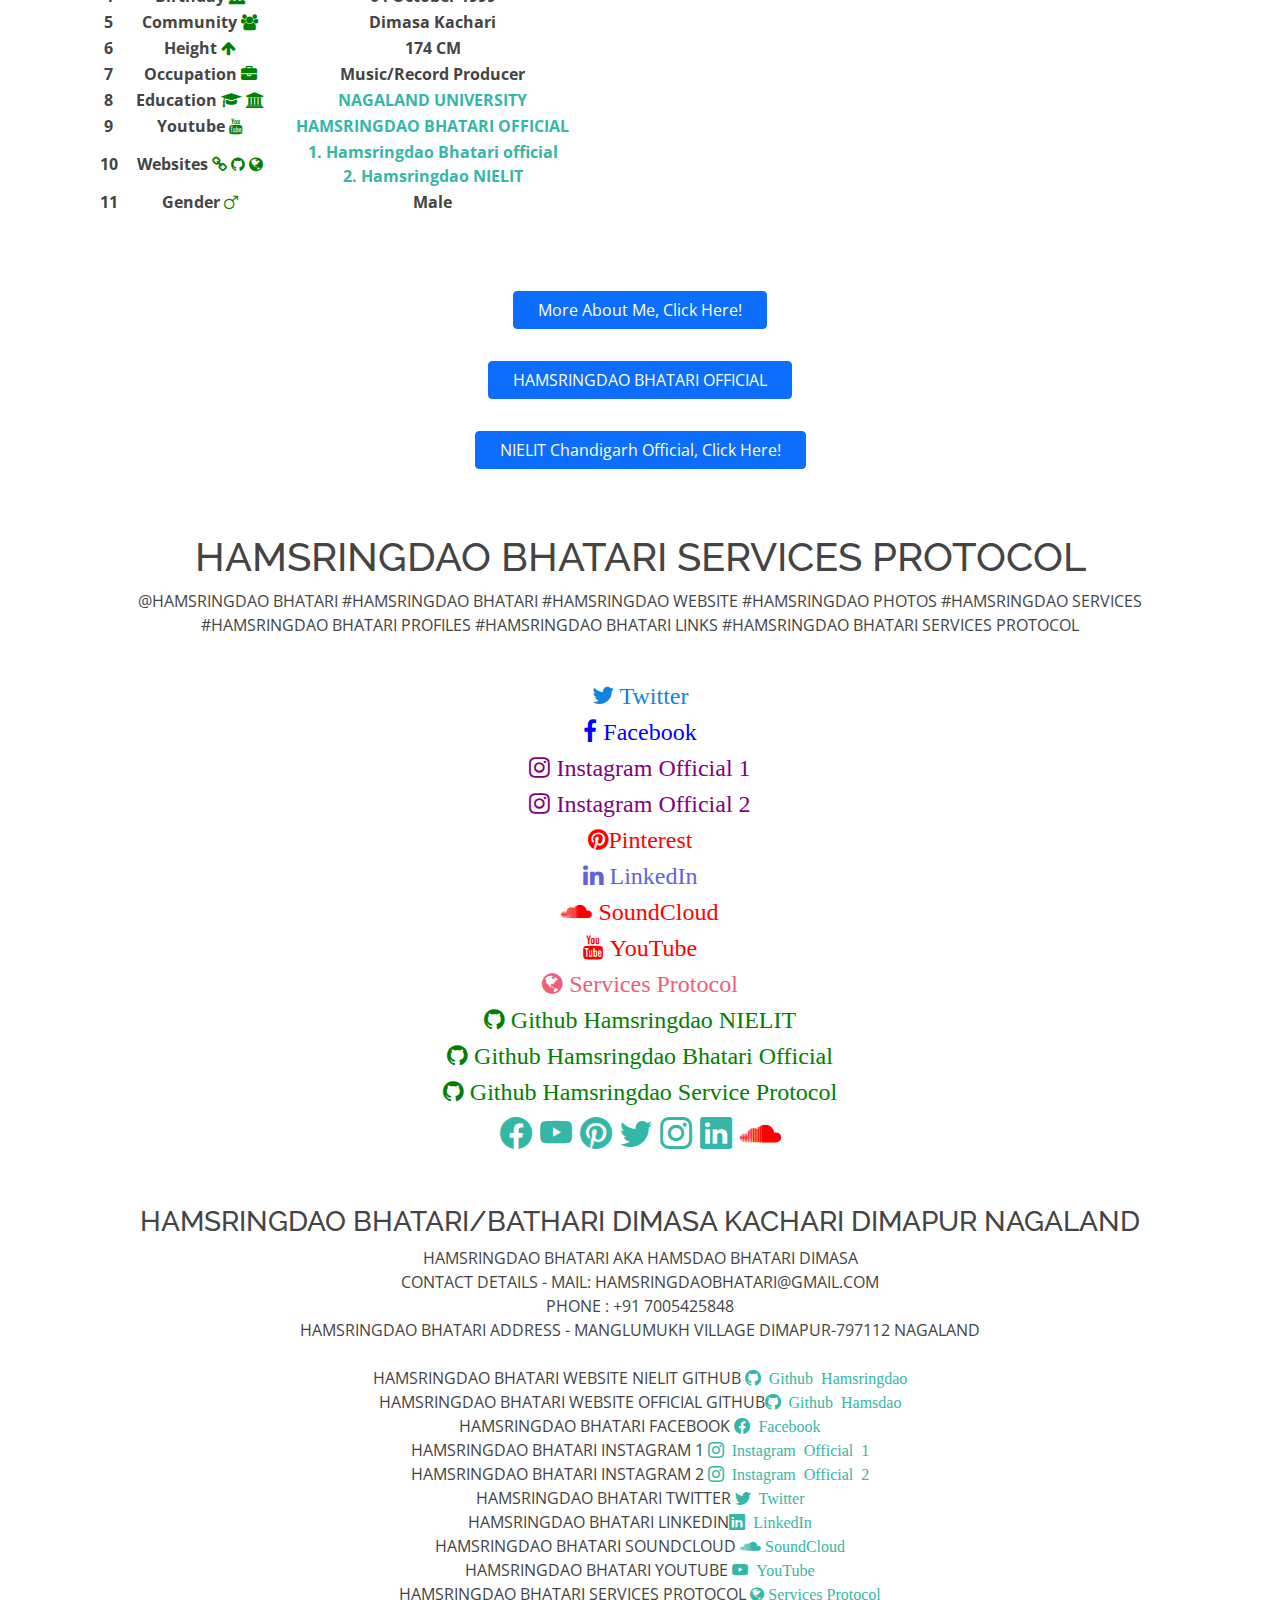
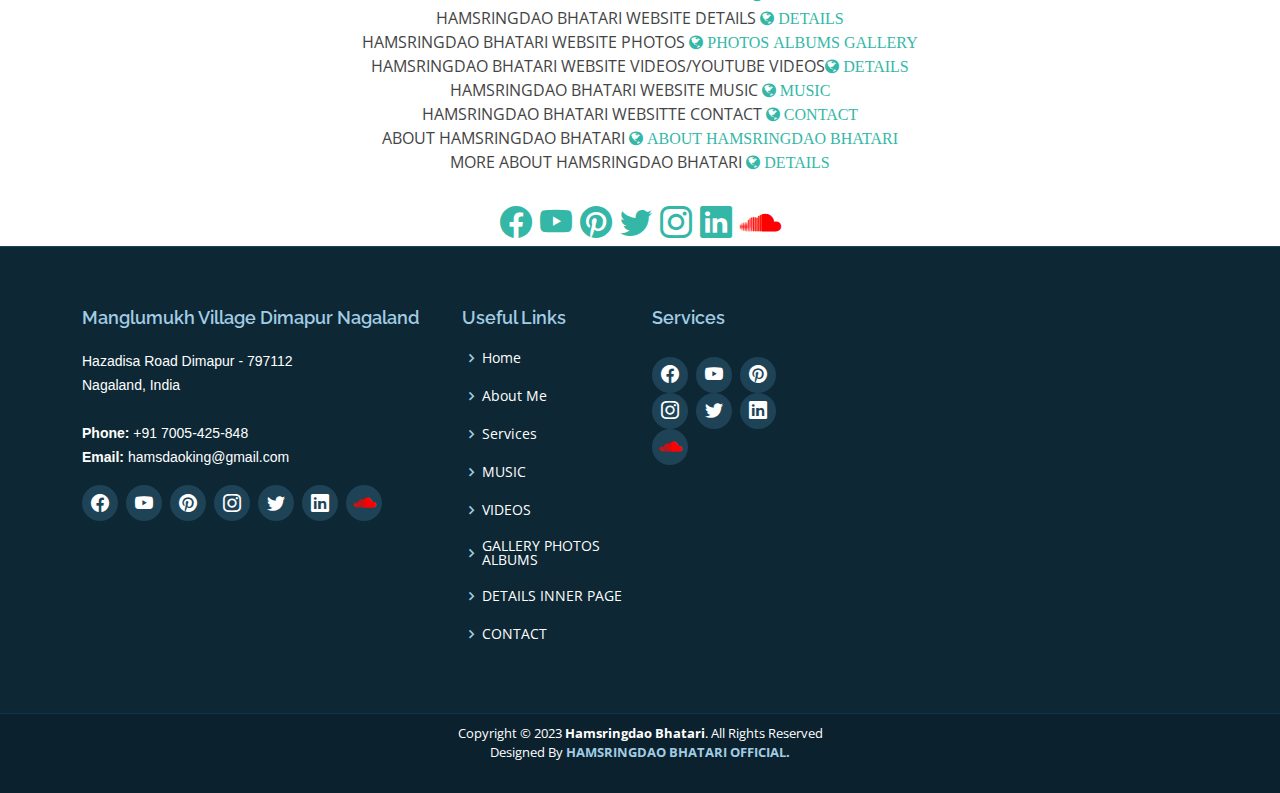
==== commit edae43ef: "Add files via upload" ====
--- a/about.html
+++ b/about.html
@@ -240,7 +240,7 @@
                   <tr>
                     <th>6</th>
                     <th>Height <i class="fa fa-arrow-up" style="color:green"></i></th>
-                    <th>173 CM</th>
+                    <th>174 CM</th>
                   </tr>
                   <tr>
                     <th>7</th>
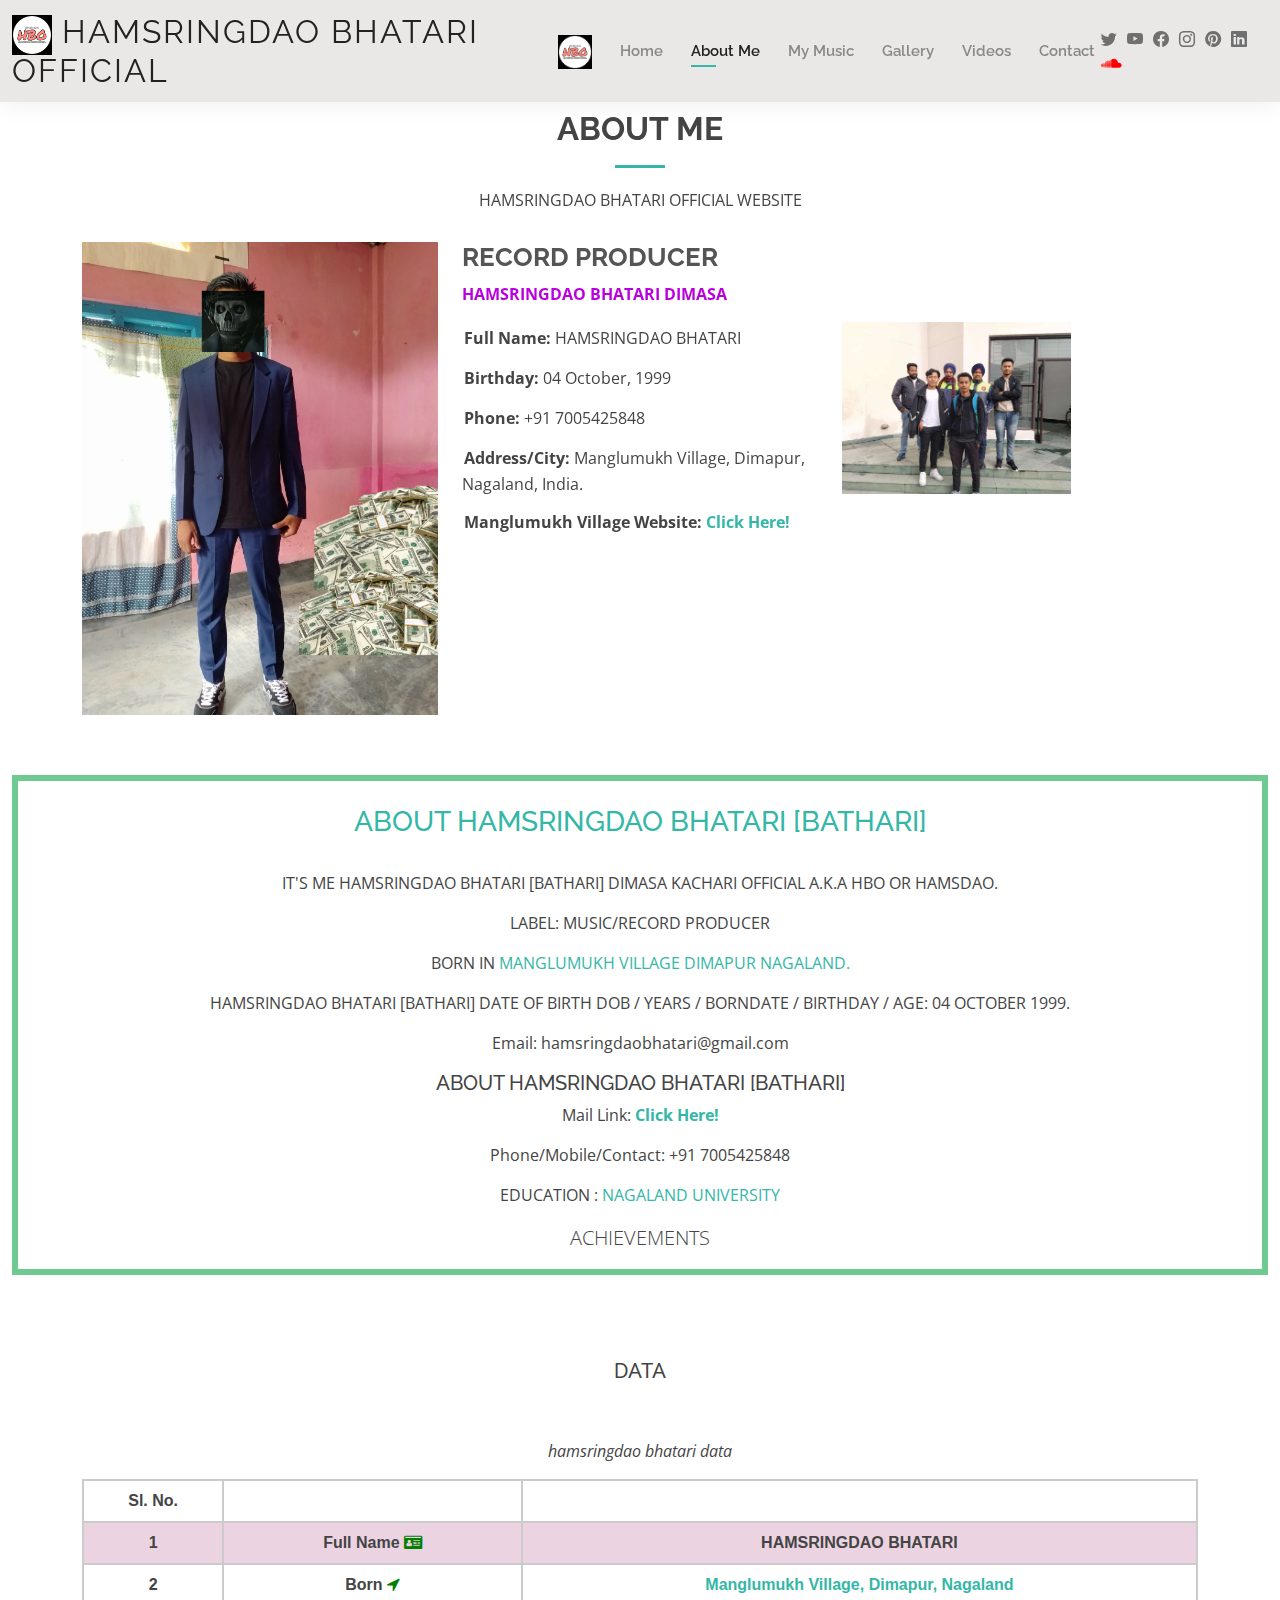
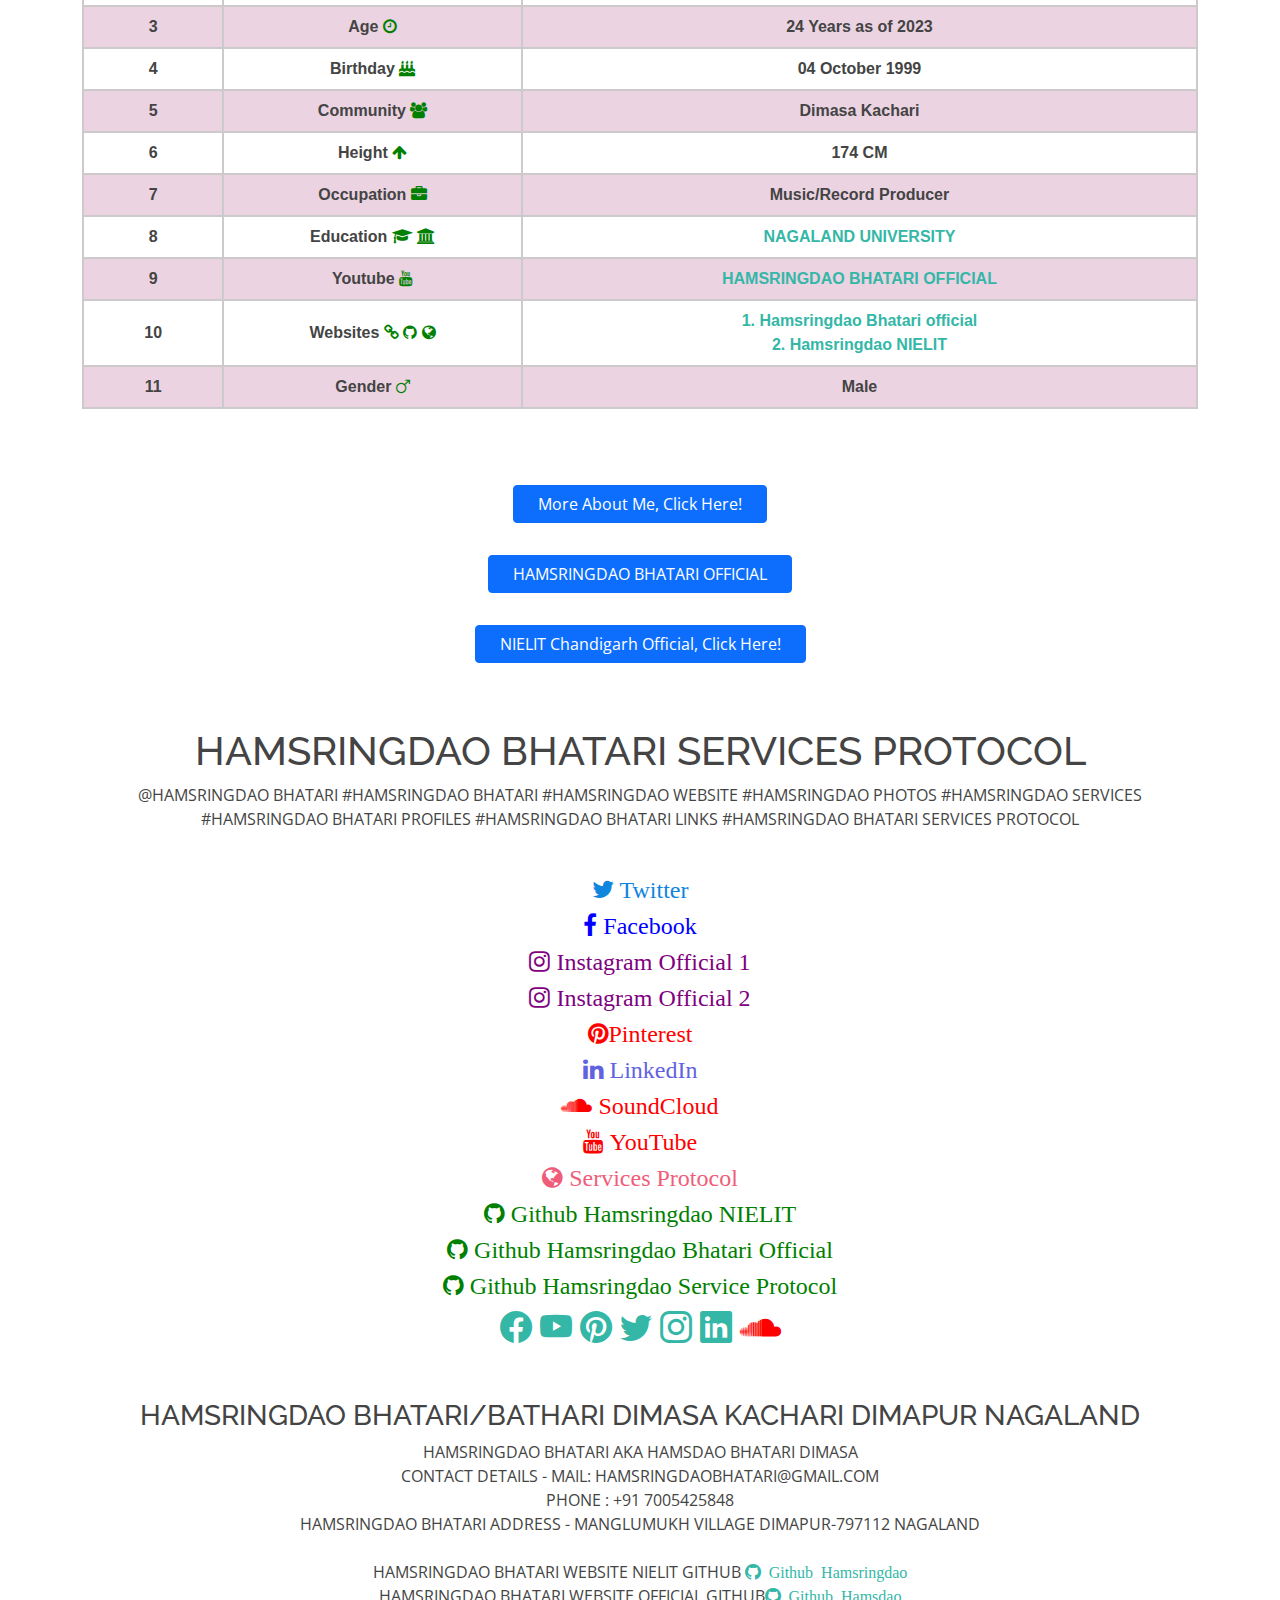
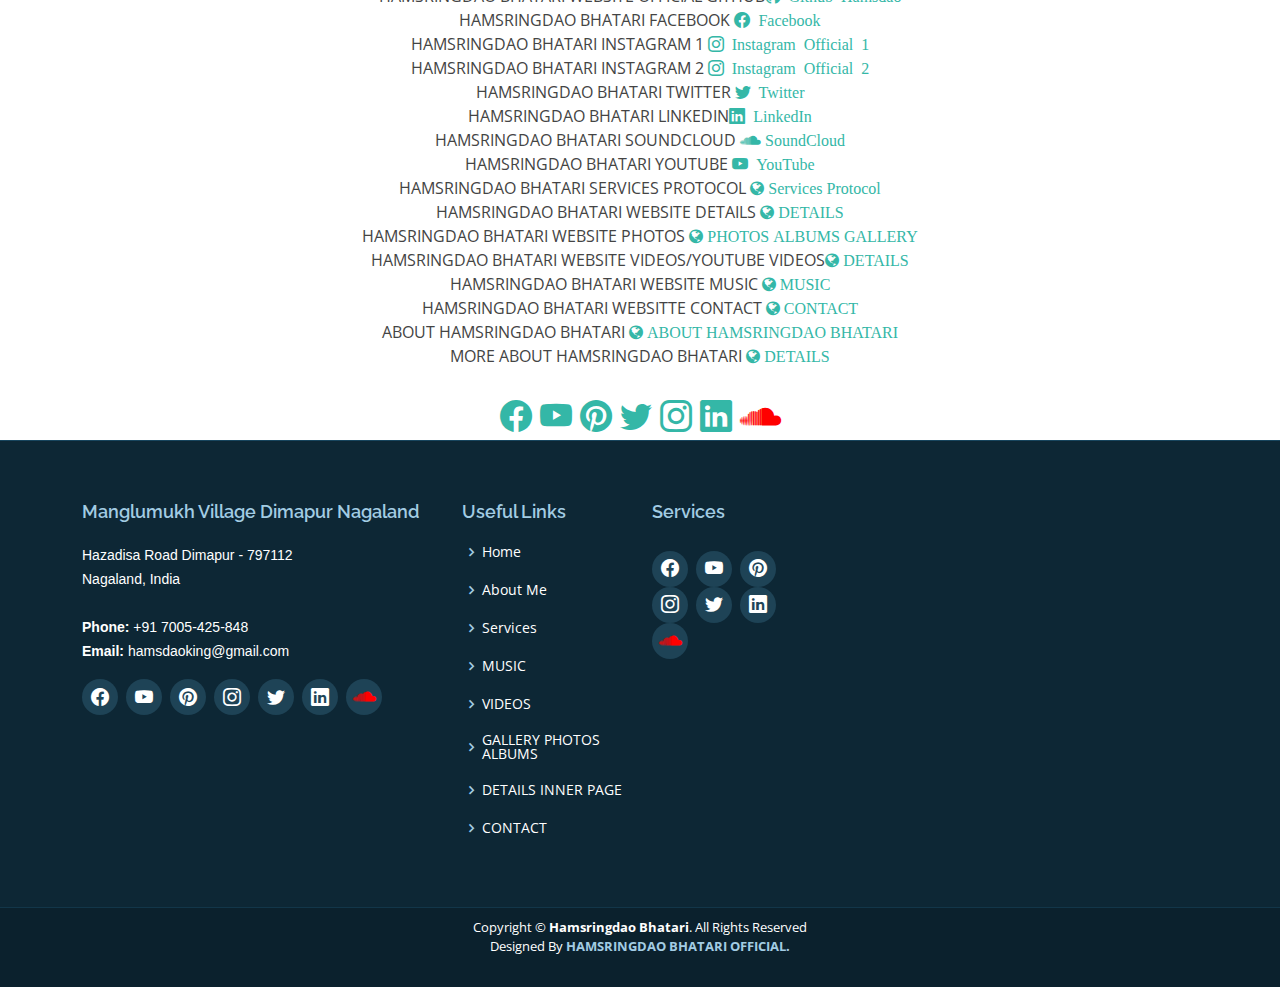
==== commit 594c7e69: "Add files via upload" ====
--- a/about.html
+++ b/about.html
@@ -474,7 +474,7 @@
         <div class="col-sm-12">
           <div class="copyright-box">
       <div class="credits">
-            Copyright &copy; 2023 <strong><span>Hamsringdao Bhatari</span></strong>. All Rights Reserved
+            Copyright &copy; <strong><span>Hamsringdao Bhatari</span></strong>. All Rights Reserved
             <br>
               
               Designed By <a href="https://hamsringdao.github.io/" ><strong>HAMSRINGDAO BHATARI OFFICIAL.</strong></a>
--- a/assets/css/style.css
+++ b/assets/css/style.css
@@ -1,9 +1,3 @@
-/**
-* Template Name: Kelly - v4.7.0
-* Template URL: https://bootstrapmade.com/kelly-free-bootstrap-cv-resume-html-template/
-* Author: BootstrapMade.com
-* License: https://bootstrapmade.com/license/
-*/
 
 /*--------------------------------------------------------------
 # General
@@ -1279,3 +1273,25 @@
   border: 6px solid rgb(111, 202, 146);
   margin: 1;
 }
+
+
+
+/* Table */
+
+table {
+  
+  font-family: arial, sans-serif;
+  border-collapse: collapse;
+  width: 100%;
+  
+}
+
+td, th {
+  border: 2px solid #cccaca;
+  text-align: middle;
+  padding: 8px;
+}
+
+tr:nth-child(even) {
+  background-color: #ebd3e2;
+}
